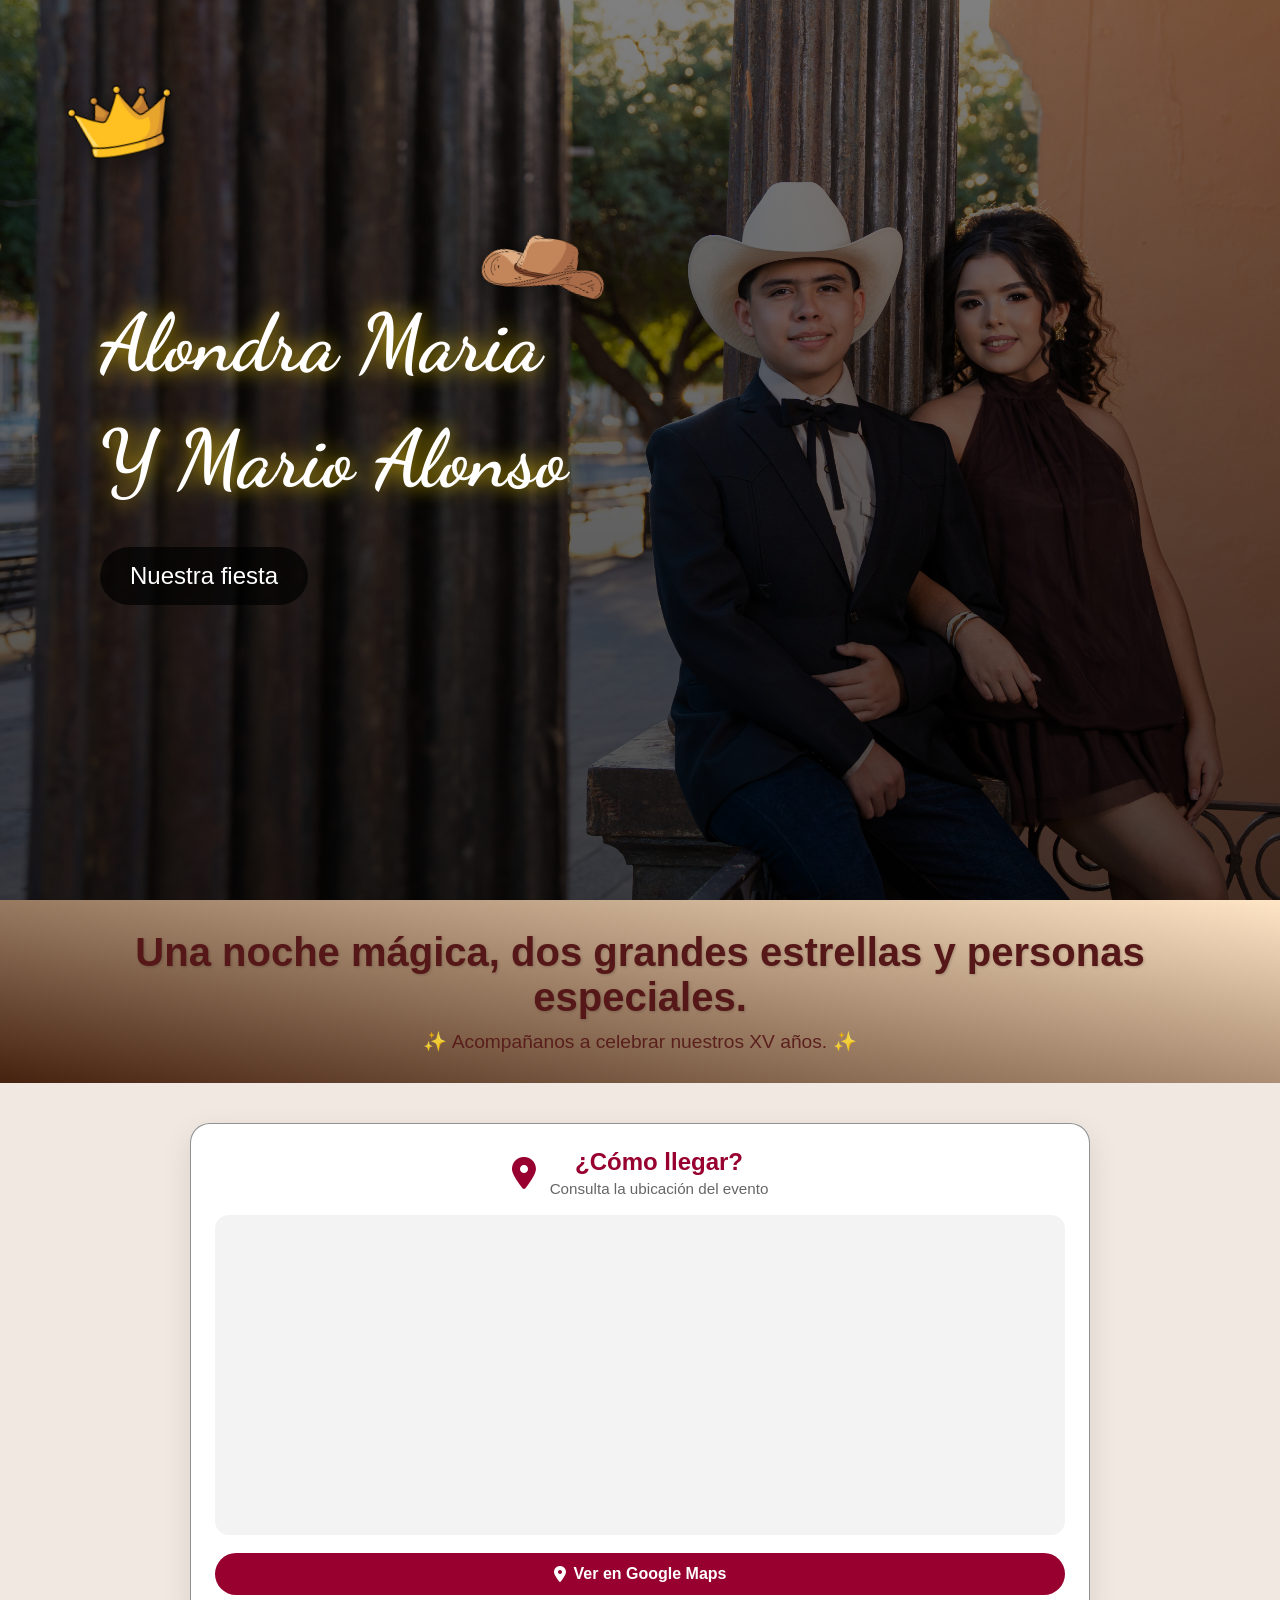
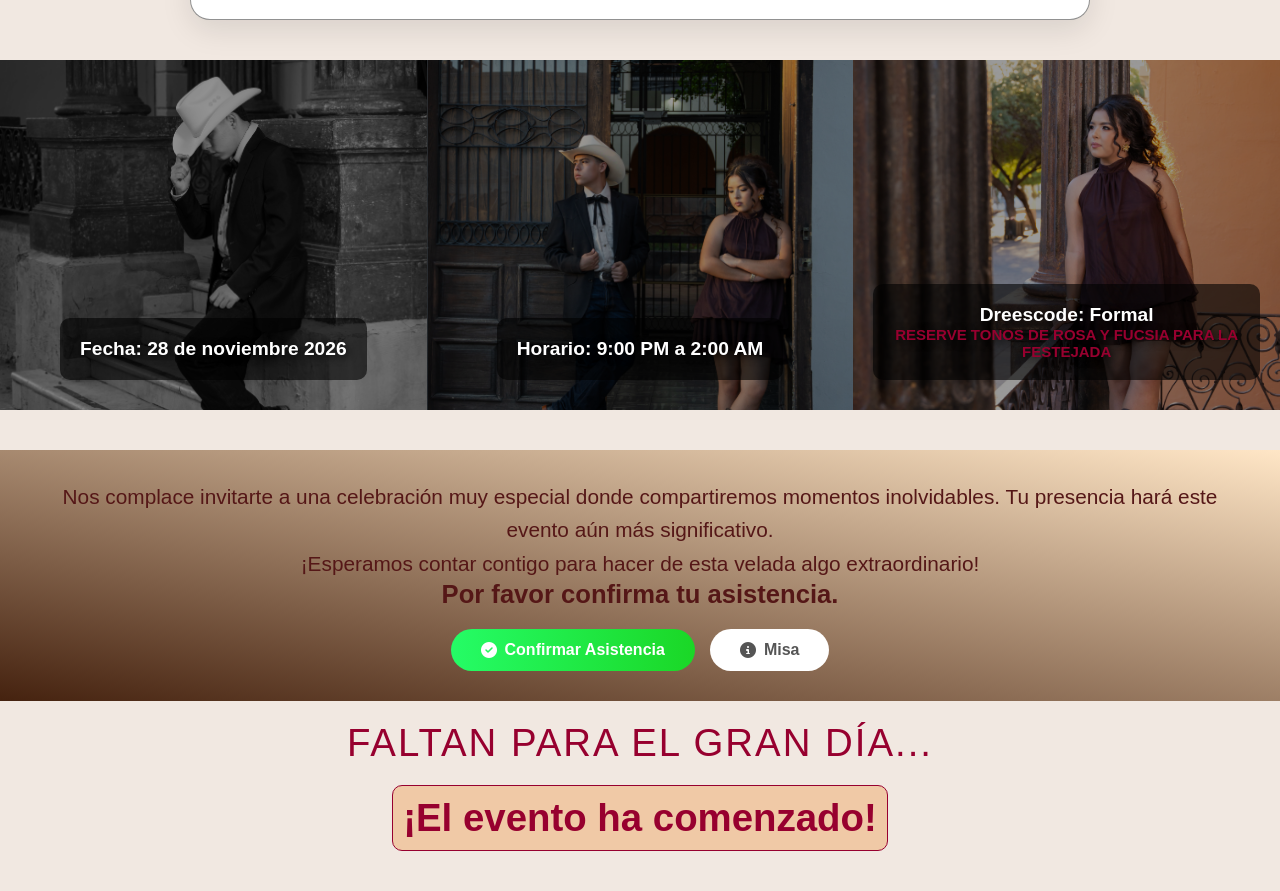
==== invitación.html @ 6d382163 "Add files via upload" ====
<!DOCTYPE html>
<html lang="es">
<head>
    <meta charset="UTF-8">
    <meta name="viewport" content="width=device-width, initial-scale=1.0">
    <title>Estás invitado :)</title>
    <link rel="stylesheet" href="invtStyle.css">
    <link href="https://fonts.googleapis.com/css2?family=Montserrat:wght@400;600;700&family=Dancing+Script:wght@700&display=swap" rel="stylesheet">
    <link rel="stylesheet" href="https://cdnjs.cloudflare.com/ajax/libs/font-awesome/6.4.0/css/all.min.css">
</head>
<body>
    <div class="invitation-card">
        <div class="hero">
            <img src="corona.png" alt="Corona" class="decoracion corona">
            <img src="sombrero_vaquero.png" alt="Sombrero vaquero" class="decoracion sombrero">
            <h1>Alondra Maria</h1>
            <h1>Y Mario Alonso</h1>
            <p class="subtitle">Nuestra fiesta</p>
        </div>

        <div class="intro">
            <h1>Una noche mágica, dos grandes estrellas y personas especiales.</h1>
            <p>✨ Acompañanos a celebrar nuestros XV años. ✨</p>
        </div>

        <div class="content">
            <div class="mapa">
                <div class="mapa-card">
                    <div class="mapa-header">
                        <i class="fas fa-map-marker-alt" aria-hidden="true"></i>
                        <div>
                            <h2>¿Cómo llegar?</h2>
                            <p>Consulta la ubicación del evento</p>
                        </div>
                    </div>
                    <div class="mapa-preview">
                        <iframe
                            id="mapaFrame"
                            title="Ubicación del evento en Google Maps"
                            loading="lazy"
                            referrerpolicy="no-referrer-when-downgrade"
                            allowfullscreen>
                        </iframe>
                    </div>
                    <a id="mapaLink" class="btn btn-maps" href="#" target="_blank" rel="noopener noreferrer">
                        <i class="fas fa-location-dot" aria-hidden="true"></i>
                        Ver en Google Maps
                    </a>
                </div>
            </div>

            <div class="info-row">
                <div class="info-box" style="background-image: url('Casual\ \(1\).jpg');">
                    <div>Fecha: 28 de noviembre 2026</div>
                </div>
                <div class="info-box" style="background-image: url('Casual\ \(2\).jpg');">
                    <div>Horario: 9:00 PM a 2:00 AM</div>
                </div>
                <div class="info-box" style="background-image: url('Casual\ \(3\).jpg');">
                    <div>Dreescode: Formal <p style="color: #97002f; font-size: 15px;">RESERVE TONOS DE ROSA Y FUCSIA PARA LA FESTEJADA</p></div>
                </div>
            </div>
        </div>

        <div class="extras">
            <div class="description">
                <p>Nos complace invitarte a una celebración muy especial donde compartiremos momentos inolvidables. Tu presencia hará este evento aún más significativo.</p>
                <p>¡Esperamos contar contigo para hacer de esta velada algo extraordinario!</p>
            </div>

            <div class="confirmation">
                <h2>Por favor confirma tu asistencia.</h2>
                <div class="btn-group">
                    <button class="btn btn-primary" id="confirmBtn">
                        <i class="fas fa-check-circle"></i> Confirmar Asistencia
                    </button>
                    <button class="btn btn-secondary" id="detailsBtn">
                        <i class="fas fa-info-circle"></i> Misa
                    </button>
                </div>
            </div>
        </div>
    </div>

    <div class="countdown">
        <p>Faltan para el gran día...</p>
        <div id="timer"></div>
    </div>

    <!--Modal de Confirmación-->
    <div class="modal" id="confirmationModal">
        <div class="modal-content">
            <h2>Confirmar Asistencia</h2>
            <p>Por favor, completa la siguiente información para confirmar tu participación:</p>

            <form id="confirmationForm">
                <div class="form-group">
                    <label for="name">Nombre completo:</label>
                    <input type="text" id="name" requied>
                </div>

                <div class="form-group">
                    <label for="guests">Número de asistentes:</label>
                    <input type="number" id="guests" min="1" max="10" value="1">
                </div>

                <button type="submit" class="btn btn-primary">
                    <i class="fas fa-paper-plane"></i> Enviar confirmación
                </button>
            </form>
        </div>
    </div>

    <div class="modal" id="misaModal">
        <div class="modal-content">
            <h2>Detalles de la Misa</h2>
            <ul style="text-align: left; margin-bottom: 20px">
                <li>Lugar: Santuario Nuestra Señora de la Candelaria</li>
                <li>Hora: 4:00</li>
            </ul>
            <p>Te recordamos evitar usar el color ROSA y FUCSIA, pero además confirmar a tiempo.</p>
        </div>
    </div>

    <script src="invtScript.js"></script>
</body>
</html>

<!--<a href="https://www.magnific.com/es/psd-gratis/ilustracion-sombrero-vaquero-dibujado-mano_229293450.htm">Imagen de magnific</a>-->
<!--<a href="https://www.magnific.com/es/vector-gratis/corona-estilo-linea-llena_418787618.htm">Imagen de juicy_fish en Magnific</a>-->
---- invtStyle.css ----
* {
    margin: 0;
    padding: 0;
    box-sizing: Border-box;
    font-family: 'Segoe UI', Tahoma, Geneva, Verdana, sans-serif;
}

.invitation-card {
    background: rgb(241 232 225);
    overflow: hidden;
    position: relative;
}

.hero {
    background: linear-gradient(rgba(0, 0, 0, 0.5), rgba(0, 0, 0, 0.7)), url('Top image.jpg') left 30%/120% no-repeat;
    height: 100vh;
    display: flex;
    flex-direction: column;
    align-items: flex-start;
    justify-content: center;
    padding: 100px;
    text-align: center;
    position: relative;
}

.hero > div {
    padding-top: 150px;
}

.hero h1 {
    font-family: 'Dancing Script', cursive;
    font-size: 5em;
    color: #fff;
    text-shadow: 0 0 20px rgba(255, 215, 0, 0.8);
    margin-bottom: 20px;
    animation: fadeIn 2s ease-in-out;
}

.hero p.subtitle {
    font-size: 1.5em;
    color: #fff;
    font-weight: 300;
    background-color: rgba(0, 0, 0, 0.7);
    padding: 15px 30px;
    border-radius: 50px;
    display: inline-block;
    margin-top: 20px;
}

/* ===== Decoraciones (corona y sombrero) ===== */
.decoracion {
    position: absolute;
    z-index: 2;
    pointer-events: none; /* evita que bloqueen clics */
    transition: transform 0.3s ease, filter 0.3s ease;
    filter: drop-shadow(0 6px 12px rgba(0, 0, 0, 0.45));
    /* Estos son los parámetros que puedes ajustar por imagen: */
    width: 120px;          /* tamaño base */
    height: auto;
    transform: rotate(0deg); /* rotación base */
    animation: fadeIn 2s ease-in-out;
}

/* Corona: arriba a la izquierda */
.corona {
    top: 65px;
    left: 60px;
    width: 130px;
    transform: rotate(-12deg);
}

/* Sombrero: arriba a la derecha */
.sombrero {
    top: 200px;
    left: 480px;
    width: 130px;
    transform: rotate(10deg);
}

.intro {
    background: linear-gradient(10deg, #45220f, #ffe6c6);
    padding: 30px;
    text-align: center;
    color: rgb(85 23 23);
    position: relative;
}

.intro h1 {
    font-size: 2.5rem;
    margin-bottom: 10px;
    text-shadow: 1px 1px 3px rgba(0, 0, 0, 0.2);
}

.intro p {
    font-size: 1.2rem;
    opacity: 0.9;
}

.content {
    padding-top: 40px;
    padding-bottom: 40px;
}

/* Tarjeta de ubicación */
.mapa {
    display: flex;
    justify-content: center;
    padding: 0 20px 40px;
}

.mapa-card {
    width: min(100%, 900px);
    padding: 24px;
    background: #fff;
    border: 1px solid rgba(7, 7, 7, 0.445);
    border-radius: 20px;
    box-shadow: 0 10px 30px rgba(0, 0, 0, 0.10);
    text-align: center;
}

.mapa-header {
    display: flex;
    align-items: center;
    justify-content: center;
    gap: 14px;
    margin-bottom: 18px;
    color: #97002f;
}

.mapa-header > i {
    font-size: 2rem;
}

.mapa-header h2 {
    margin-bottom: 4px;
    font-size: 1.5rem;
}

.mapa-header p {
    color: #666;
    font-size: 0.95rem;
}

.mapa-preview {
    width: 100%;
    height: 320px;
    overflow: hidden;
    border-radius: 14px;
    background: #f3f3f3;
}

.mapa-preview iframe {
    display: block;
    width: 100%;
    height: 100%;
    border: 0;
}

.btn-maps {
    display: inline-flex;
    justify-content: center;
    margin-top: 18px;
    background: #97002f;
    color: #fff;
    text-decoration: none;
}

.btn-maps:hover {
    background: #b91d3e;
}

.info-row {
    display: flex;
    flex-direction: row;
    flex-wrap: wrap;
}

.info-box {
    flex: 1;
    min-width: 300px;
    height: 350px;
    display: flex;
    align-items: flex-end;
    justify-content: center;
    background-size: cover;
    background-position: center;
    text-align: center;
    font-size: 1.2em;
    font-weight: bold;
    color: white;
    text-shadow: 2px 2px 8px rgba(0,0,0,0.8);
    padding: 20px;
    position: relative;
    overflow: hidden;
    transition: all 0.3s ease;
}

.info-box::before {
    content: '';
    position: absolute;
    top: 0;
    left: 0;
    width: 100%;
    height: 100%;
    background: rgba(0, 0, 0, 0.4);
    transition: all 0.3s ease;
}

.info-box:hover::before {
    background: rgba(0, 0, 0, 0.2);
}

.info-box div {
    position: relative;
    z-index: 1;
    padding: 20px;
    background: rgba(0, 0, 0, 0.6);
    border-radius: 10px;
    transition: all 0.3s ease;
    margin-bottom: 10px;
}

.info-box:hover div {
    transform: scale(1.05);
    background: rgba(0, 0, 0, 0.8);
}

.extras {
    background: linear-gradient(10deg, #45220f, #ffe6c6);
    padding: 30px;
    text-align: center;
    position: relative;
}

.description {
    text-align: center;
    margin: 0;
    line-height: 1.6;
    font-size: 1.3rem;
    color: rgb(85 23 23);
}

.confirmation {
    text-align: center;
    margin: 0;
}

.confirmation h2 {
    margin-bottom: 20px;
    font-size: 1.6rem;
    color: rgb(85 23 23);
}

.countdown {
    text-align: center;
    padding: 40px 20px;
    padding-top: 20px;
    font-size: 2em;
    background-color: rgb(241 232 225);
}

.countdown p {
    font-size: 1.2em;
    margin-bottom: 20px;
    color: #97002f;
    text-transform: uppercase;
    letter-spacing: 2px;
}

#timer {
    font-family: 'Monserrat', sans-serif;
    font-weight: 700;
    font-size: 1.2em;
    color: #97002f;
    display: flex;
    flex-wrap: wrap;
    justify-content: space-around;
    gap: 15px;
}

#timer span {
    display: inline-block;
    min-width: 300px;
    padding: 10px;
    background: #f0b0798f;
    border-radius: 10px;
    border: 1px solid #97002f;
}

.btn-group {
    display: flex;
    justify-content: center;
    gap: 15px;
    flex-wrap: wrap;
}

.btn {
    padding: 12px 30px;
    border: none;
    border-radius: 50px;
    font-size: 1rem;
    font-weight: 600;
    cursor: pointer;
    transition: all 0.3s ease;
    display: flex;
    align-items: center;
    gap: 8px;
}

.btn-primary {
    background: linear-gradient(270deg, #bcda16f3, #8ee61ce1, #17cb11, #25fc66);
    background-size: 400% 400%;
    animation: gradientMove 5s ease-in-out infinite;
    color: white;
}

@keyframes gradientMove {
    0% {
        background-position: 0% 50%;
    }
    50% {
        background-position: 100% 50%;
    }
    100% {
        background-position: 0% 50%;
    }
}

.btn-secondary {
    background: #ffffff;
    color: #555;
}

.btn:hover {
    transform: translateY(-3px);
    box-shadow: 0 5px 15px rgba(0, 0, 0, 0.1);
}

.btn:active {
    transform: translateY(0);
}

.confetti {
    position: absolute;
    width: 10px;
    height: 10px;
    background-color: #f00;
    opacity: 0;
}

.modal {
    display: none;
    position: fixed;
    top: 0;
    left: 0;
    width: 100%;
    height: 100%;
    background: rgba(0, 0, 0, 0.7);
    z-index: 1000;
    justify-content: center;
    align-items: center;
}

.modal-content {
    background: white;
    padding: 30px;
    border-radius: 15px;
    max-width: 500px;
    width: 90%;
    text-align: center;
    box-shadow: 0 10px 30px rgba(0, 0, 0, 0.3);
    animation: modalAppear 0.5s ease;
}

@keyframes modalAppear {
    from {
        opacity: 0;
        transform: translateY(-50px);
    }
    to {
        opacity: 1;
        transform: translateY(0);
    }
}

.modal h2 {
    margin-bottom: 20px;
    color: #97002f;
}

.modal p {
    margin-bottom: 20px;
    line-height: 1.6;
}

.form-group {
    margin-bottom: 20px;
    text-align: left;
}

.form-group label {
    display: block;
    margin-bottom: 8px;
    font-weight: 600;
    color: #555;
}

.form-group input, .form-group textarea {
    width: 100%;
    padding: 12px;
    border: 1px solid #ddd;
    border-radius: 8px;
    font-size: 1rem;
}

.form-group textarea {
    height: 100px;
    resize: vertical;
}

.close-modal {
    background: #f0f0f0;
    color: #555;
    border: none;
    padding: 10px 20px;
    border-radius: 50px;
    cursor: pointer;
    font-weight: 600;
    transition: all 0.3s ease;
    }

.close-modal:hover {
    background: #e0e0e0;
}

@media (max-width: 600px) {
    .mapa {
        padding: 0 10px 25px;
    }

    .mapa-card {
        padding: 18px 14px;
    }

    .mapa-preview {
        height: 260px;
    }

    .corona {
        width: 80px;
        top: 180px;
        left: 40px;
        transform: rotate(-10deg);
    }
    .sombrero {
        width: 90px;
        top: 280px;
        left: 370px;
        transform: rotate(8deg);
    }

    .hero {
        padding: 50px 20px;
        height: 100vh;
        align-items: center;
        background: url(Top\ image.jpg) center/cover no-repeat;
    }

    .hero h1 {
        font-size: 4em;
        padding-top: 100px;
        margin-bottom: -80px;
    }

    .hero p.subtitle {
        font-size: 1.5em;
        padding: 10px 20px;
        margin-top: 100px;
    }

    .intro h1 {
        font-size: 2rem;
    }

    .content {
        padding: 25px;
    }

    .event-details {
        grid-template-columns: 1fr; /* 1 columna en pantallas pequeñas */
    }

    .btn-group {
        flex-direction: column;
    }
}

@keyframes fadeIn {
    from { opacity: 0; transform: translateY(20px); }
    to { opacity: 1; transform: translateY(0); }
}
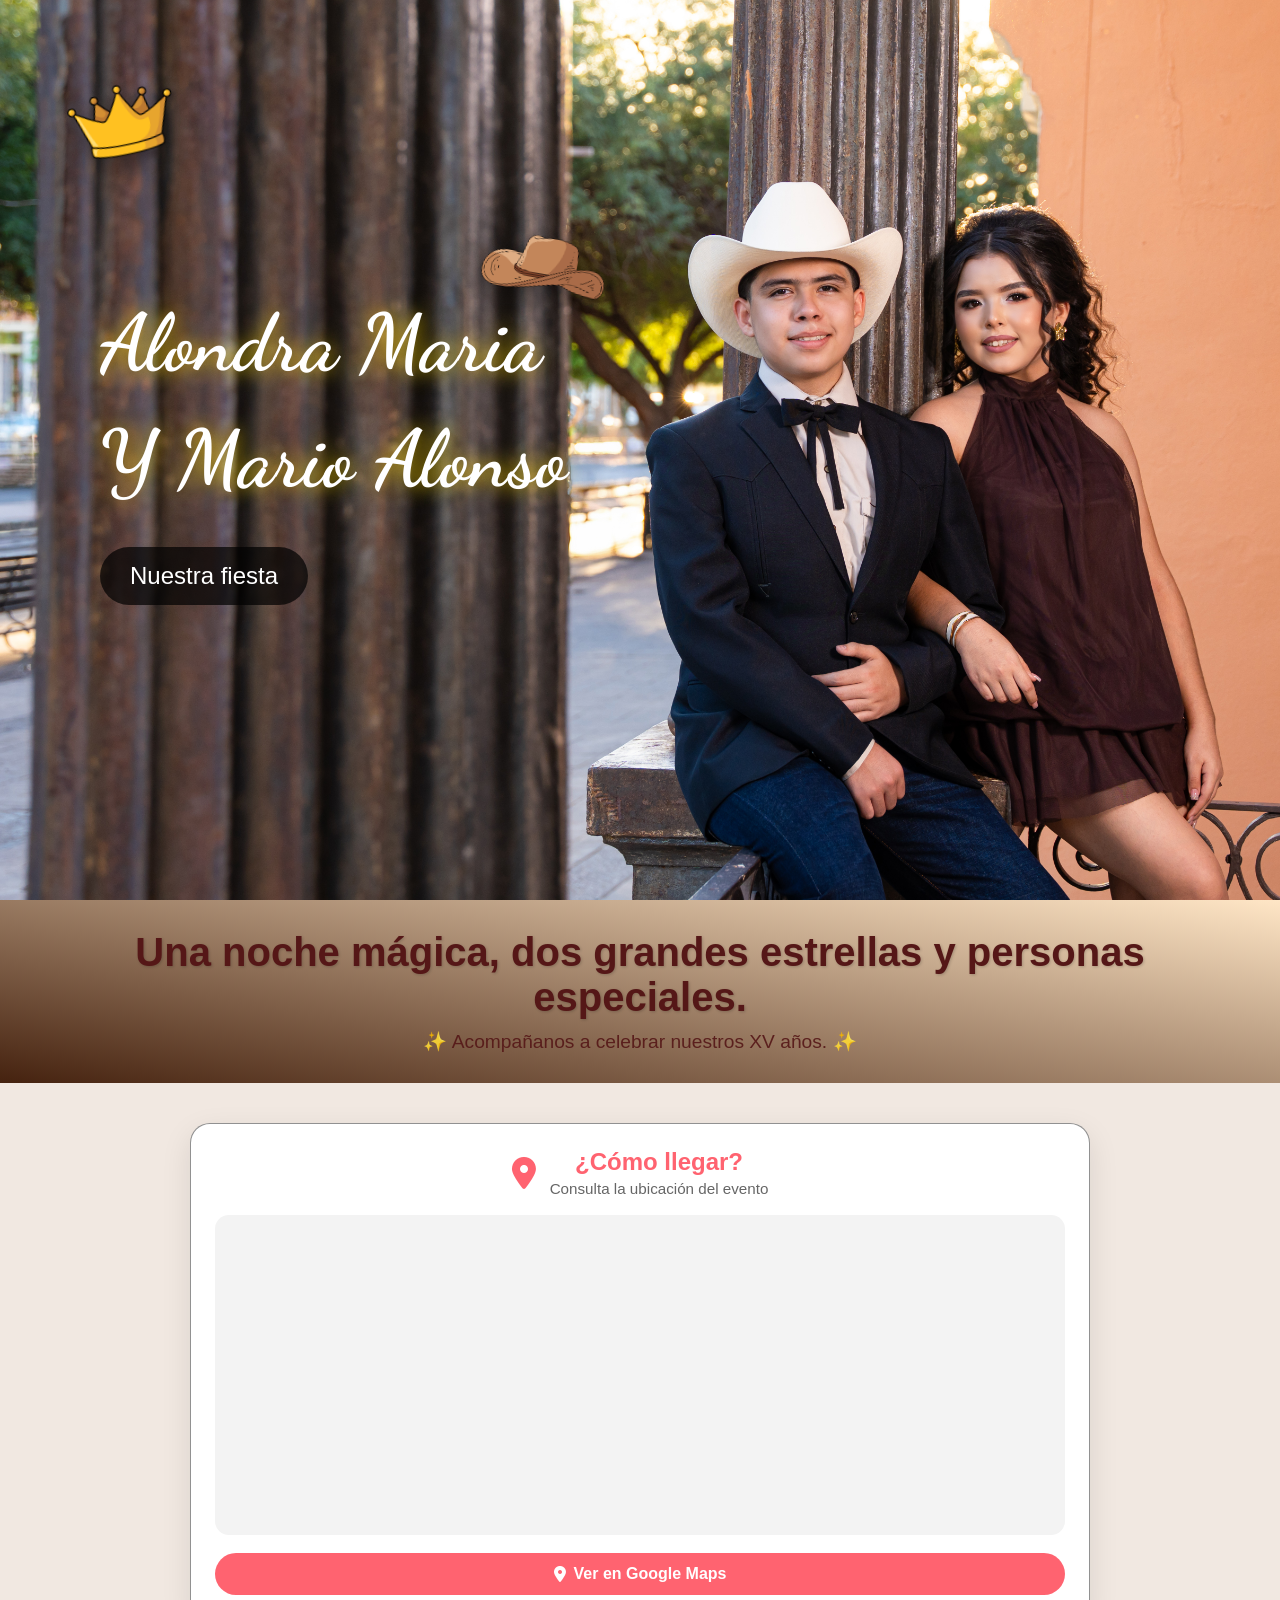
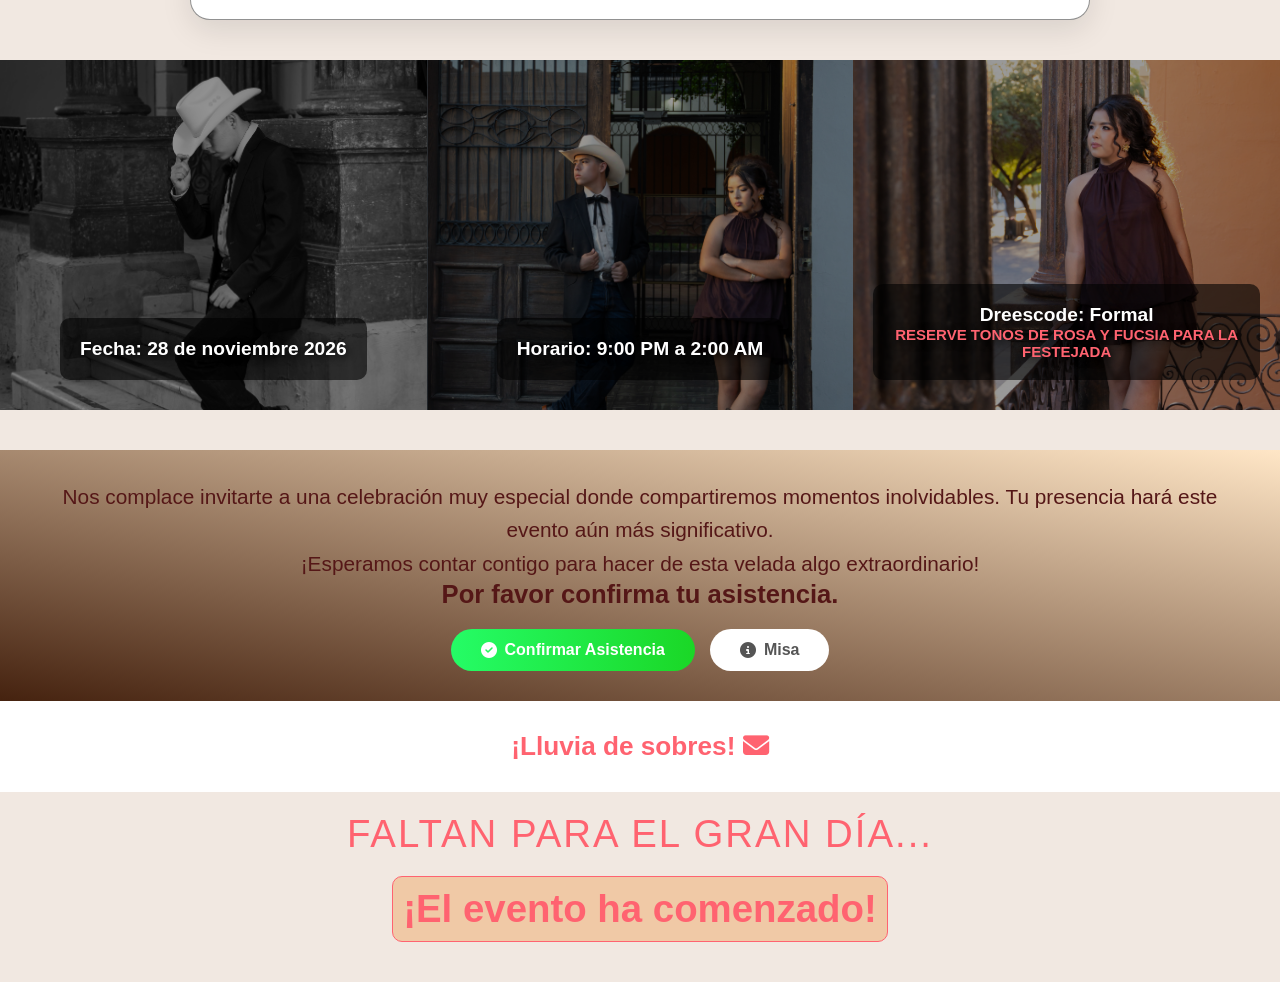
==== commit cf9d84ad: "Add files via upload" ====
--- a/invitación.html
+++ b/invitación.html
@@ -57,7 +57,7 @@
                     <div>Horario: 9:00 PM a 2:00 AM</div>
                 </div>
                 <div class="info-box" style="background-image: url('Casual\ \(3\).jpg');">
-                    <div>Dreescode: Formal <p style="color: #97002f; font-size: 15px;">RESERVE TONOS DE ROSA Y FUCSIA PARA LA FESTEJADA</p></div>
+                    <div>Dreescode: Formal <p style="color: #ff6370; font-size: 15px;">RESERVE TONOS DE ROSA Y FUCSIA PARA LA FESTEJADA</p></div>
                 </div>
             </div>
         </div>
@@ -80,6 +80,10 @@
                 </div>
             </div>
         </div>
+    </div>
+
+    <div class="sobre">
+        <h3>¡Lluvia de sobres! <i class="fa-solid fa-envelope"></i></h3>
     </div>
 
     <div class="countdown">
@@ -118,6 +122,7 @@
                 <li>Lugar: Santuario Nuestra Señora de la Candelaria</li>
                 <li>Hora: 4:00</li>
             </ul>
+            <img src="misa.png" alt="Imagen no disponible" />
             <p>Te recordamos evitar usar el color ROSA y FUCSIA, pero además confirmar a tiempo.</p>
         </div>
     </div>
--- a/invtStyle.css
+++ b/invtStyle.css
@@ -12,7 +12,7 @@
 }
 
 .hero {
-    background: linear-gradient(rgba(0, 0, 0, 0.5), rgba(0, 0, 0, 0.7)), url('Top image.jpg') left 30%/120% no-repeat;
+    background: url('Top image.jpg') left 30%/120% no-repeat;
     height: 100vh;
     display: flex;
     flex-direction: column;
@@ -124,7 +124,7 @@
     justify-content: center;
     gap: 14px;
     margin-bottom: 18px;
-    color: #97002f;
+    color: #ff6370;
 }
 
 .mapa-header > i {
@@ -160,7 +160,7 @@
     display: inline-flex;
     justify-content: center;
     margin-top: 18px;
-    background: #97002f;
+    background: #ff6370;
     color: #fff;
     text-decoration: none;
 }
@@ -251,6 +251,16 @@
     color: rgb(85 23 23);
 }
 
+.sobre {
+    display: flex;
+    padding: 30px;
+    flex-direction: column;
+    justify-content: center;
+    align-items: center;
+    font-size: 1.4em;
+    color: #ff6370;
+}
+
 .countdown {
     text-align: center;
     padding: 40px 20px;
@@ -262,7 +272,7 @@
 .countdown p {
     font-size: 1.2em;
     margin-bottom: 20px;
-    color: #97002f;
+    color: #ff6370;
     text-transform: uppercase;
     letter-spacing: 2px;
 }
@@ -271,7 +281,7 @@
     font-family: 'Monserrat', sans-serif;
     font-weight: 700;
     font-size: 1.2em;
-    color: #97002f;
+    color: #ff6370;
     display: flex;
     flex-wrap: wrap;
     justify-content: space-around;
@@ -284,7 +294,7 @@
     padding: 10px;
     background: #f0b0798f;
     border-radius: 10px;
-    border: 1px solid #97002f;
+    border: 1px solid #ff6370;
 }
 
 .btn-group {
@@ -385,7 +395,7 @@
 
 .modal h2 {
     margin-bottom: 20px;
-    color: #97002f;
+    color: #ff6370;
 }
 
 .modal p {
@@ -447,15 +457,15 @@
     }
 
     .corona {
-        width: 80px;
-        top: 180px;
-        left: 40px;
+        width: 65px;
+        top: 320px;
+        left: 25px;
         transform: rotate(-10deg);
     }
     .sombrero {
-        width: 90px;
-        top: 280px;
-        left: 370px;
+        width: 75px;
+        top: 405px;
+        left: 280px;
         transform: rotate(8deg);
     }
 
@@ -463,13 +473,13 @@
         padding: 50px 20px;
         height: 100vh;
         align-items: center;
-        background: url(Top\ image.jpg) center/cover no-repeat;
+        background: url(Top\ image.jpg) 65% center/cover no-repeat;
     }
 
     .hero h1 {
-        font-size: 4em;
-        padding-top: 100px;
-        margin-bottom: -80px;
+        font-size: 3em;
+        padding-top: 120px;
+        margin-bottom: -100px;
     }
 
     .hero p.subtitle {
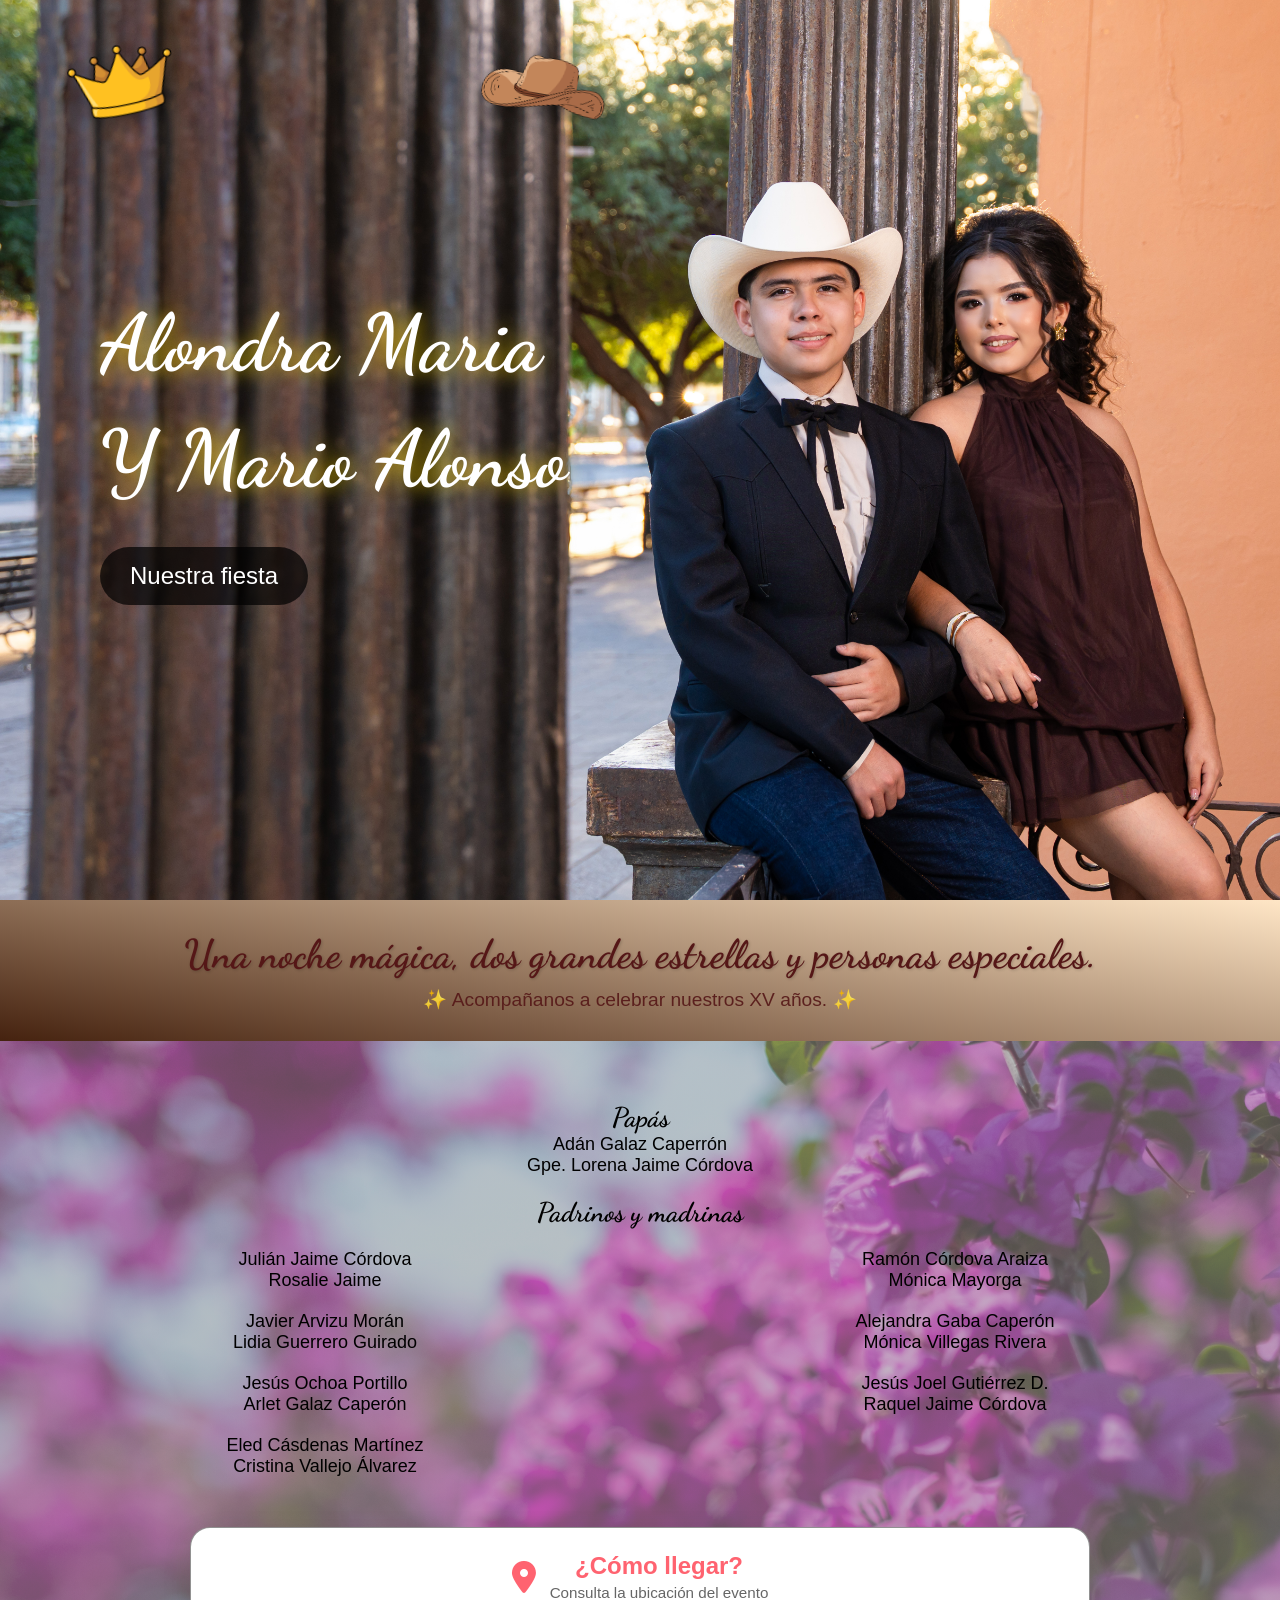
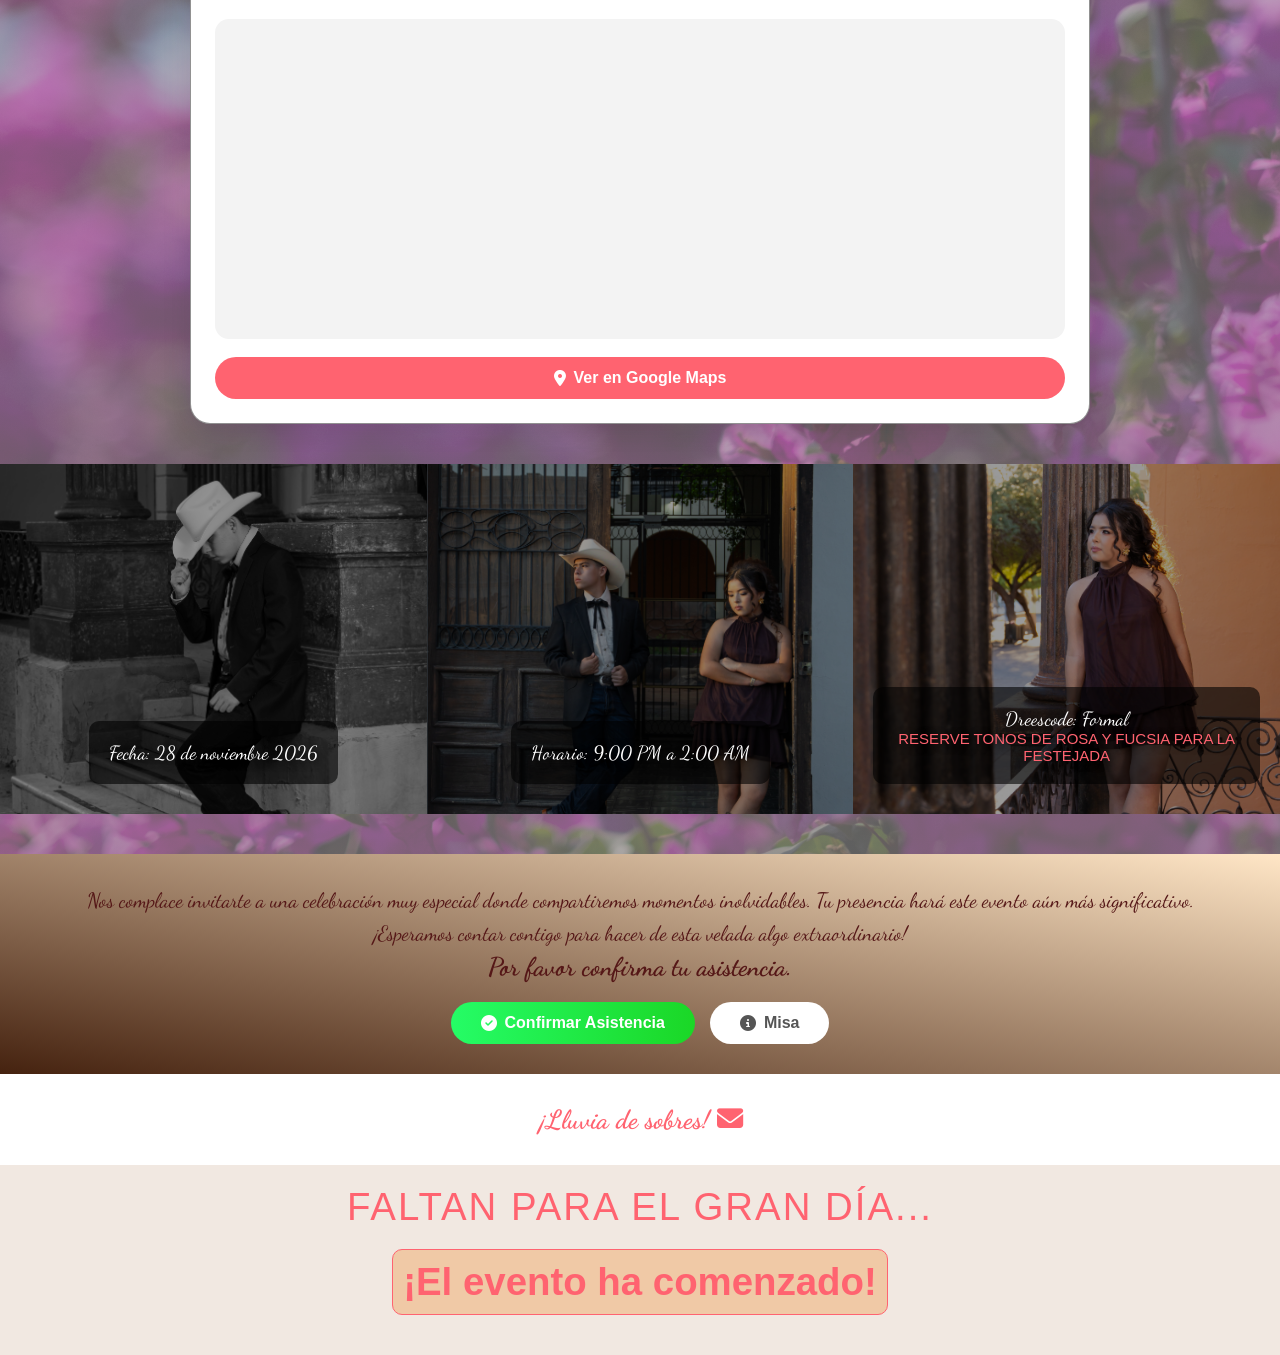
==== commit 136e3cb5: "Add files via upload" ====
--- a/invitación.html
+++ b/invitación.html
@@ -24,6 +24,47 @@
         </div>
 
         <div class="content">
+            <div class="family">
+                <div class="papás">
+                    <h2>Papás</h2>
+                    <p>Adán Galaz Caperrón</p>
+                    <p>Gpe. Lorena Jaime Córdova</p>
+
+                    <h2>Padrinos y madrinas</h2>
+                </div>
+
+                <div class="padrinos">
+                    <div>
+                        <p>Julián Jaime Córdova</p>
+                        <p>Rosalie Jaime</p>
+                    </div>
+                    <div>
+                        <p>Ramón Córdova Araiza</p>
+                        <p>Mónica Mayorga</p>
+                    </div>
+                    <div>
+                        <p>Javier Arvizu Morán</p>
+                        <p>Lidia Guerrero Guirado</p>
+                    </div>
+                    <div>
+                        <p>Alejandra Gaba Caperón</p>
+                        <p>Mónica Villegas Rivera</p>
+                    </div>
+                    <div>
+                        <p>Jesús Ochoa Portillo</p>
+                        <p>Arlet Galaz Caperón</p>
+                    </div>
+                    <div>
+                        <p>Jesús Joel Gutiérrez D.</p>
+                        <p>Raquel Jaime Córdova</p>
+                    </div>
+                    <div>
+                        <p>Eled Cásdenas Martínez</p>
+                        <p>Cristina Vallejo Álvarez</p>
+                    </div>
+                </div>
+            </div>
+
             <div class="mapa">
                 <div class="mapa-card">
                     <div class="mapa-header">
@@ -64,8 +105,8 @@
 
         <div class="extras">
             <div class="description">
-                <p>Nos complace invitarte a una celebración muy especial donde compartiremos momentos inolvidables. Tu presencia hará este evento aún más significativo.</p>
-                <p>¡Esperamos contar contigo para hacer de esta velada algo extraordinario!</p>
+                <p style="font-family: 'Dancing Script';">Nos complace invitarte a una celebración muy especial donde compartiremos momentos inolvidables. Tu presencia hará este evento aún más significativo.</p>
+                <p style="font-family: 'Dancing Script';">¡Esperamos contar contigo para hacer de esta velada algo extraordinario!</p>
             </div>
 
             <div class="confirmation">
--- a/invtStyle.css
+++ b/invtStyle.css
@@ -63,7 +63,7 @@
 
 /* Corona: arriba a la izquierda */
 .corona {
-    top: 65px;
+    top: 25px;
     left: 60px;
     width: 130px;
     transform: rotate(-12deg);
@@ -71,7 +71,7 @@
 
 /* Sombrero: arriba a la derecha */
 .sombrero {
-    top: 200px;
+    top: 20px;
     left: 480px;
     width: 130px;
     transform: rotate(10deg);
@@ -87,6 +87,7 @@
 
 .intro h1 {
     font-size: 2.5rem;
+    font-family: 'Dancing Script';
     margin-bottom: 10px;
     text-shadow: 1px 1px 3px rgba(0, 0, 0, 0.2);
 }
@@ -99,6 +100,30 @@
 .content {
     padding-top: 40px;
     padding-bottom: 40px;
+    background: linear-gradient(rgba(146, 146, 146, 0.5), rgba(136, 136, 136, 0.7)), url('bugambilia.jpg') center/cover no-repeat;
+}
+
+.family {
+    text-align: center;
+    font-size: 18px;
+}
+
+.papás h2 {
+    padding-top: 20px;
+    font-family: 'Dancing Script';
+}
+
+.padrinos div {
+    text-align: center;
+}
+
+.padrinos {
+    padding: 20px;
+    display: grid;
+    grid-template-columns: repeat(2, 1fr);
+    grid-auto-rows: auto;
+    gap: 20px;
+    margin: 0 0 30px 0;
 }
 
 /* Tarjeta de ubicación */
@@ -186,7 +211,6 @@
     background-position: center;
     text-align: center;
     font-size: 1.2em;
-    font-weight: bold;
     color: white;
     text-shadow: 2px 2px 8px rgba(0,0,0,0.8);
     padding: 20px;
@@ -216,6 +240,7 @@
     padding: 20px;
     background: rgba(0, 0, 0, 0.6);
     border-radius: 10px;
+    font-family: 'Dancing Script';
     transition: all 0.3s ease;
     margin-bottom: 10px;
 }
@@ -248,6 +273,7 @@
 .confirmation h2 {
     margin-bottom: 20px;
     font-size: 1.6rem;
+    font-family: 'Dancing Script';
     color: rgb(85 23 23);
 }
 
@@ -259,6 +285,10 @@
     align-items: center;
     font-size: 1.4em;
     color: #ff6370;
+}
+
+.sobre h3{
+    font-family: 'Dancing Script';
 }
 
 .countdown {
@@ -444,6 +474,10 @@
 }
 
 @media (max-width: 600px) {
+    .padrinos p{
+        font-size: 15px;
+    }
+
     .mapa {
         padding: 0 10px 25px;
     }
@@ -458,14 +492,12 @@
 
     .corona {
         width: 65px;
-        top: 320px;
-        left: 25px;
+        left: 20px;
         transform: rotate(-10deg);
     }
     .sombrero {
         width: 75px;
-        top: 405px;
-        left: 280px;
+        left: 220px;
         transform: rotate(8deg);
     }
 
@@ -493,7 +525,7 @@
     }
 
     .content {
-        padding: 25px;
+        padding-top: 25px;
     }
 
     .event-details {
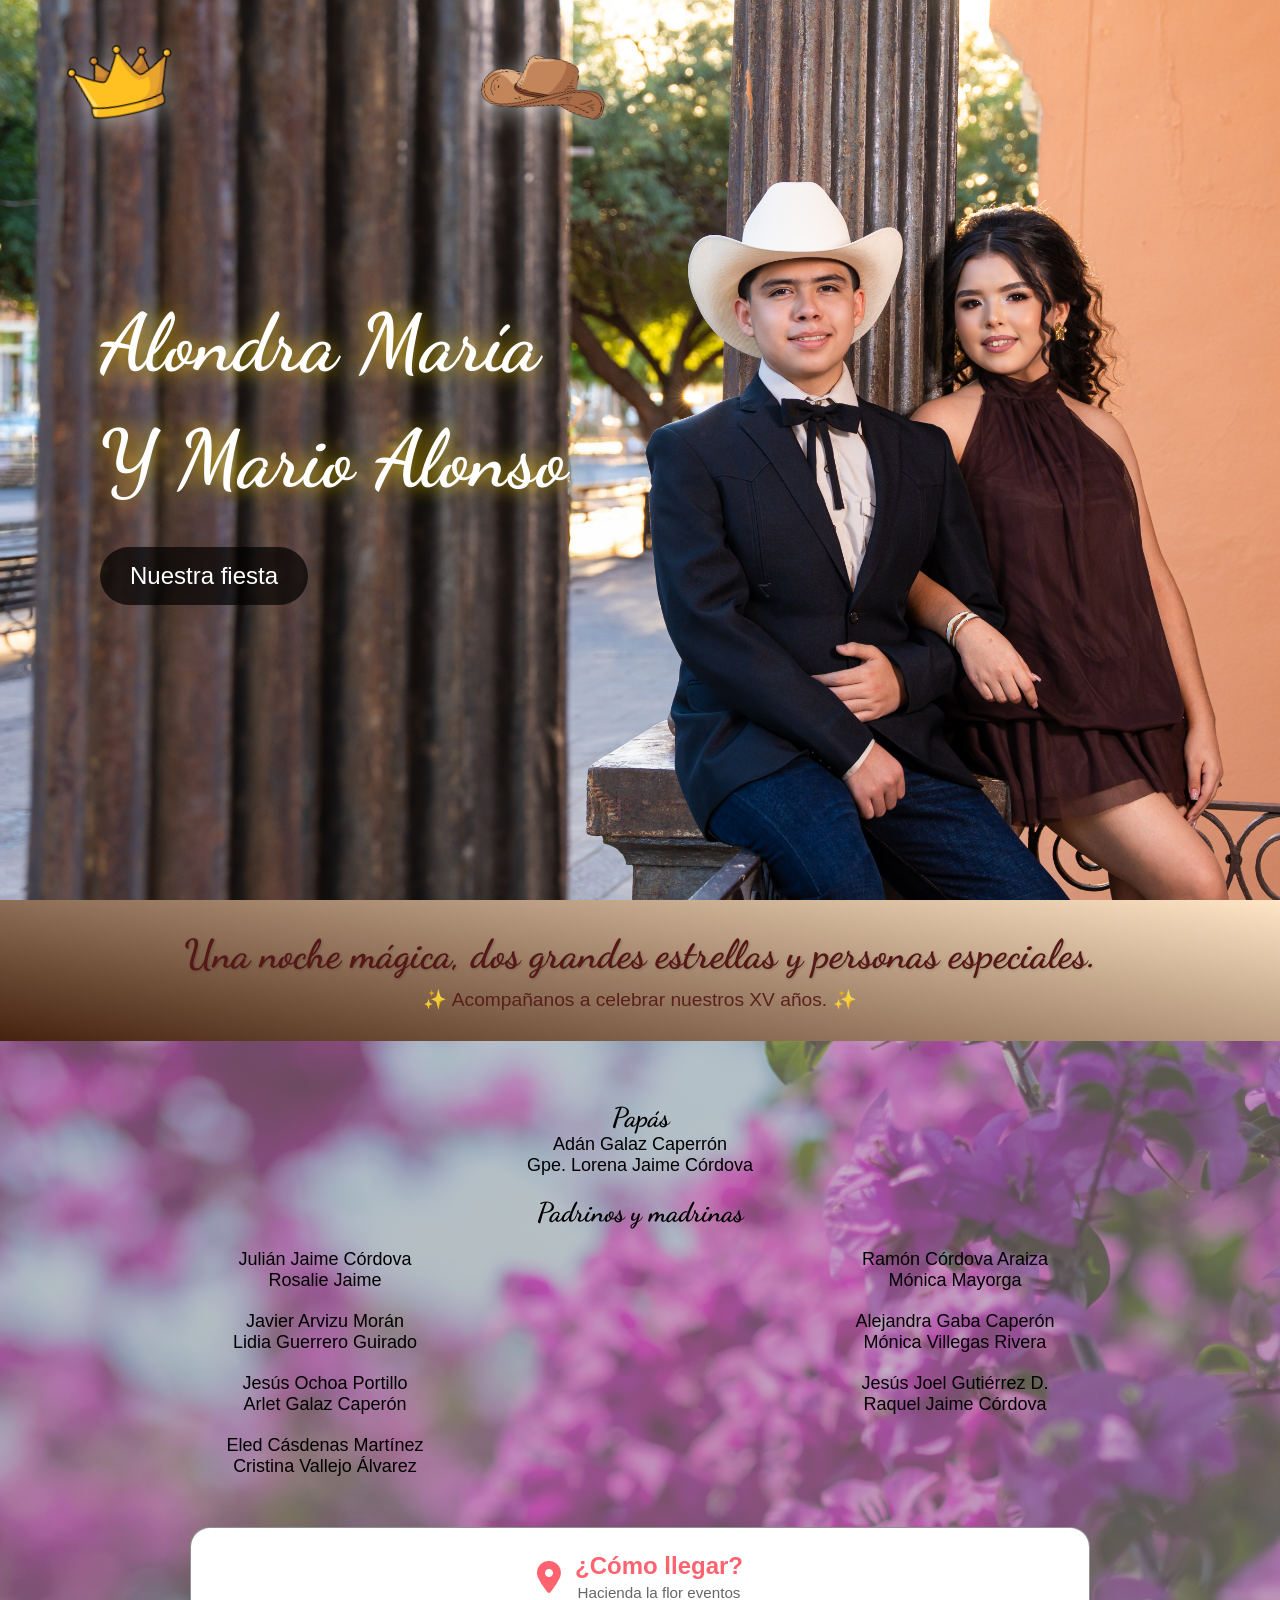
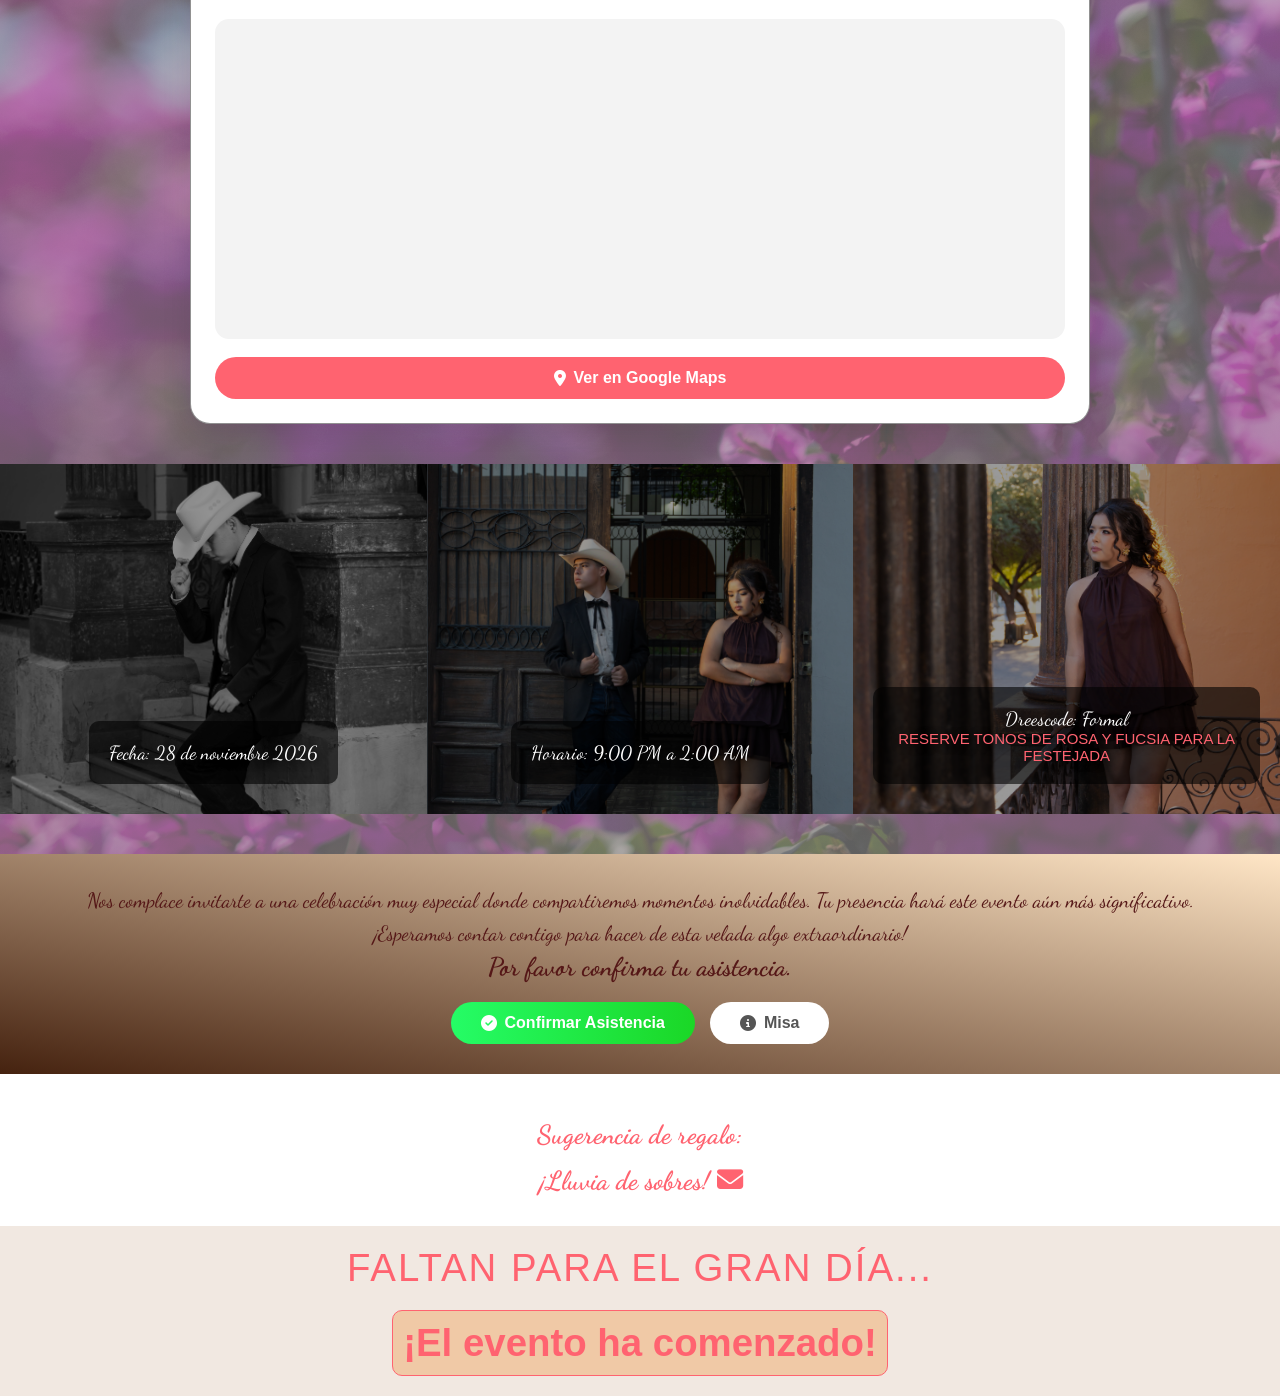
==== commit 6f320282: "Add files via upload" ====
--- a/invitación.html
+++ b/invitación.html
@@ -13,7 +13,7 @@
         <div class="hero">
             <img src="corona.png" alt="Corona" class="decoracion corona">
             <img src="sombrero_vaquero.png" alt="Sombrero vaquero" class="decoracion sombrero">
-            <h1>Alondra Maria</h1>
+            <h1>Alondra María</h1>
             <h1>Y Mario Alonso</h1>
             <p class="subtitle">Nuestra fiesta</p>
         </div>
@@ -71,7 +71,7 @@
                         <i class="fas fa-map-marker-alt" aria-hidden="true"></i>
                         <div>
                             <h2>¿Cómo llegar?</h2>
-                            <p>Consulta la ubicación del evento</p>
+                            <p>Hacienda la flor eventos</p>
                         </div>
                     </div>
                     <div class="mapa-preview">
@@ -124,6 +124,7 @@
     </div>
 
     <div class="sobre">
+        <h3>Sugerencia de regalo:</h3>
         <h3>¡Lluvia de sobres! <i class="fa-solid fa-envelope"></i></h3>
     </div>
 
--- a/invtStyle.css
+++ b/invtStyle.css
@@ -53,7 +53,7 @@
     z-index: 2;
     pointer-events: none; /* evita que bloqueen clics */
     transition: transform 0.3s ease, filter 0.3s ease;
-    filter: drop-shadow(0 6px 12px rgba(0, 0, 0, 0.45));
+    filter: drop-shadow(0 6px 12px rgba(250, 250, 250, 0.45));
     /* Estos son los parámetros que puedes ajustar por imagen: */
     width: 120px;          /* tamaño base */
     height: auto;
@@ -289,12 +289,13 @@
 
 .sobre h3{
     font-family: 'Dancing Script';
+    padding-top: 15px;
 }
 
 .countdown {
     text-align: center;
-    padding: 40px 20px;
     padding-top: 20px;
+    padding-bottom: 20px;
     font-size: 2em;
     background-color: rgb(241 232 225);
 }
@@ -491,13 +492,13 @@
     }
 
     .corona {
+        width: 75px;
+        left: 220px;
+        transform: rotate(-10deg);
+    }
+    .sombrero {
         width: 65px;
         left: 20px;
-        transform: rotate(-10deg);
-    }
-    .sombrero {
-        width: 75px;
-        left: 220px;
         transform: rotate(8deg);
     }
 
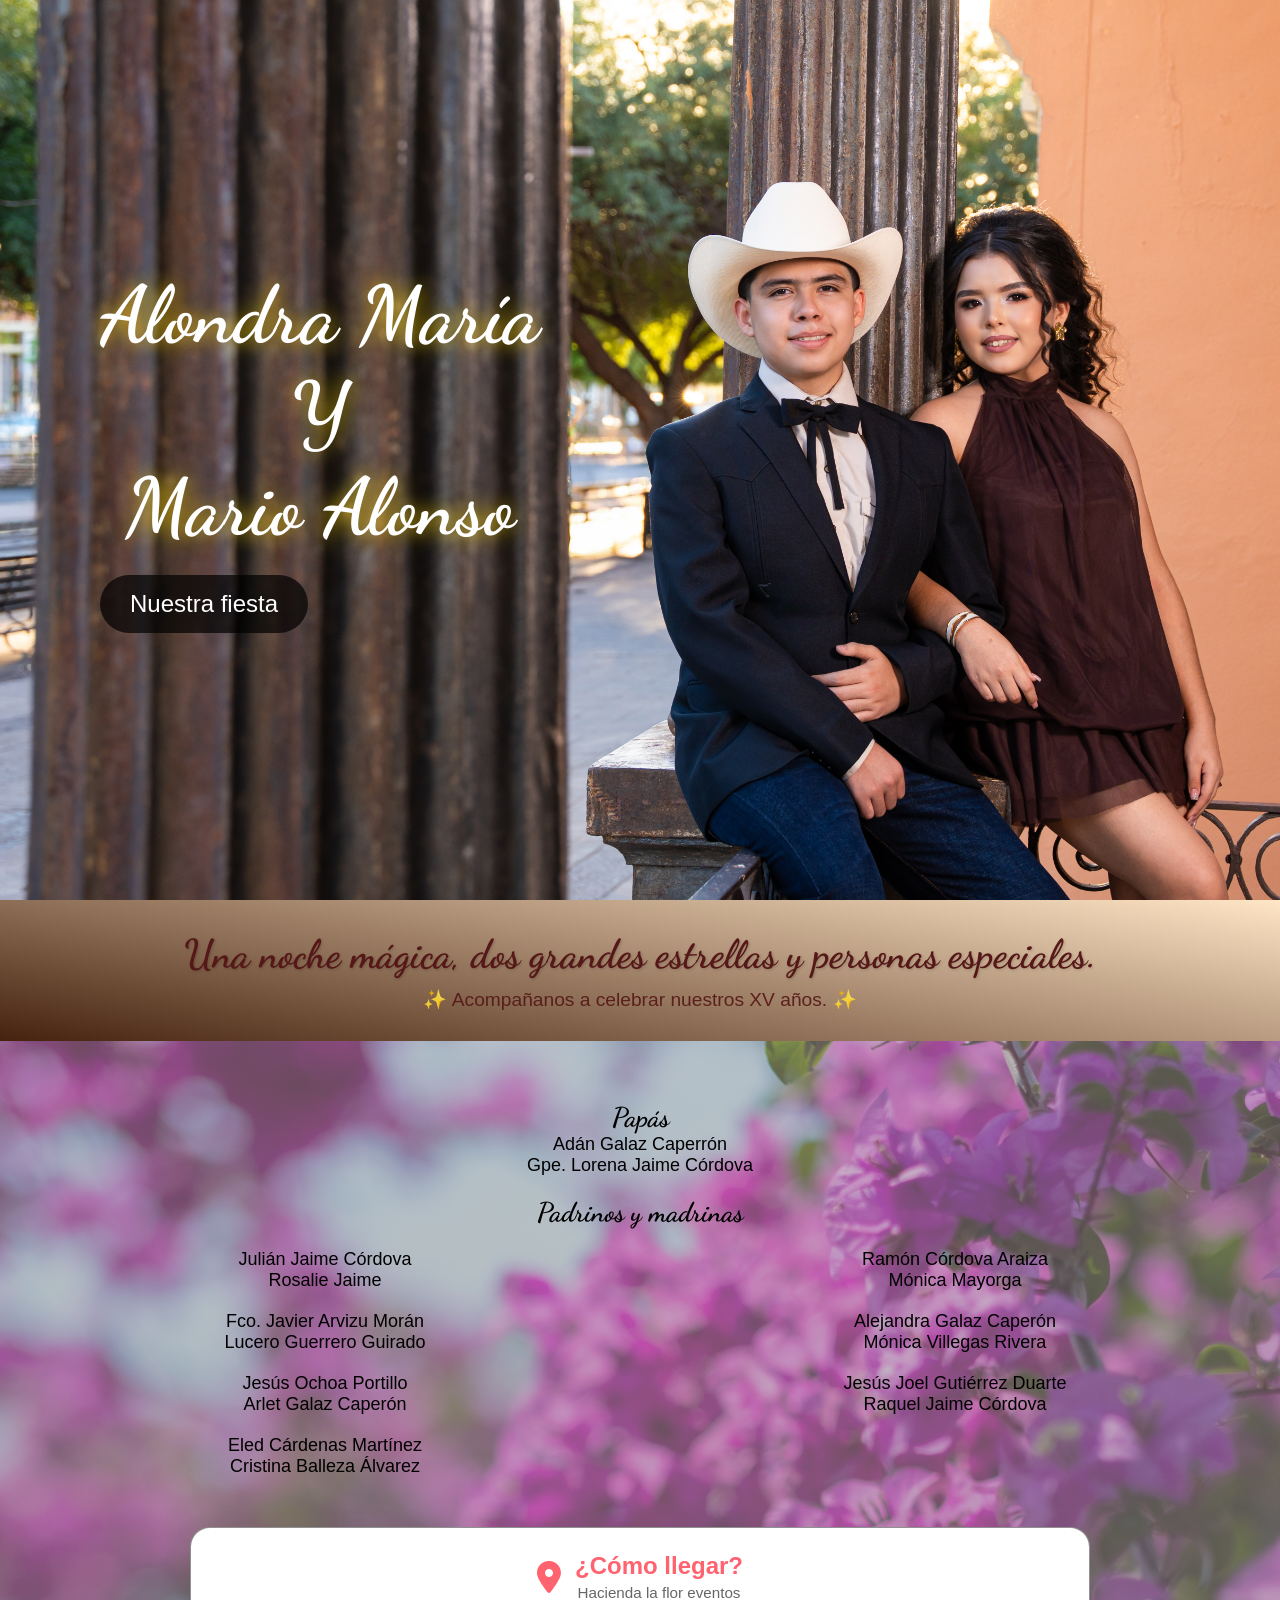
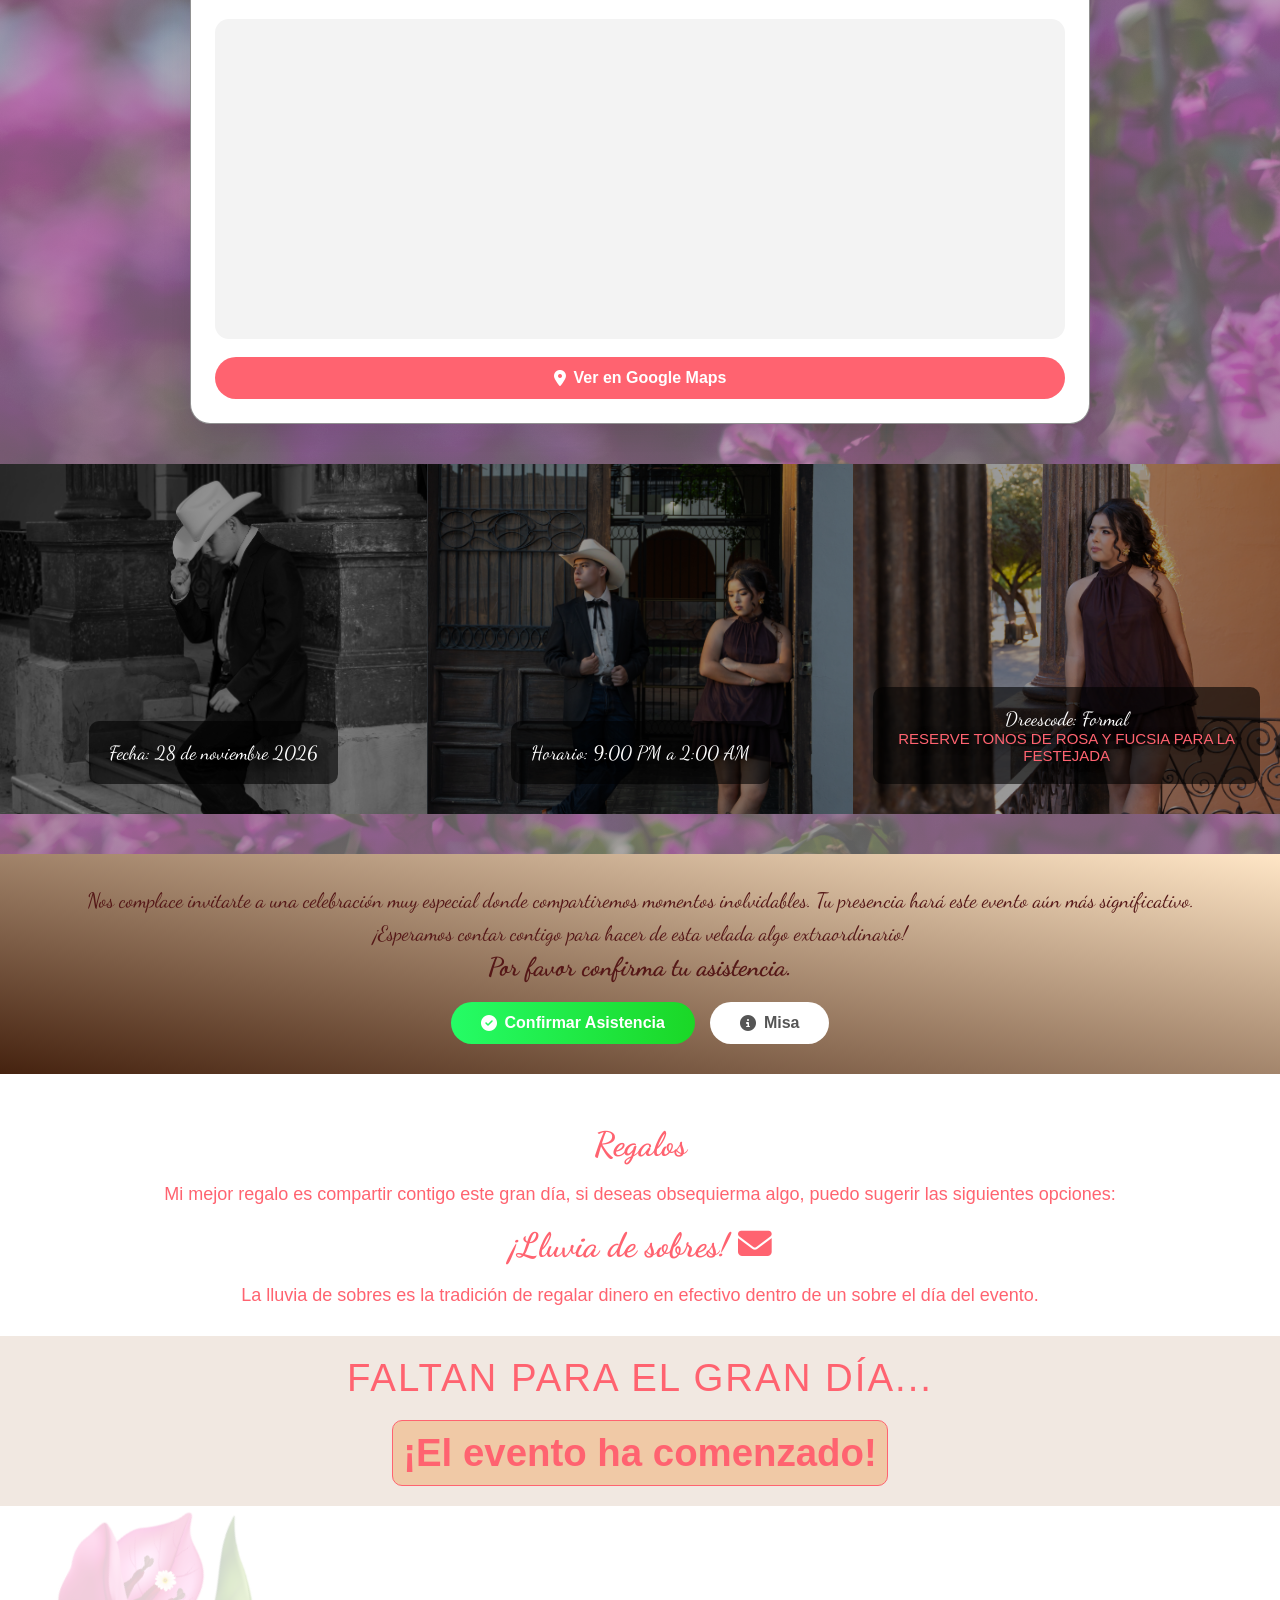
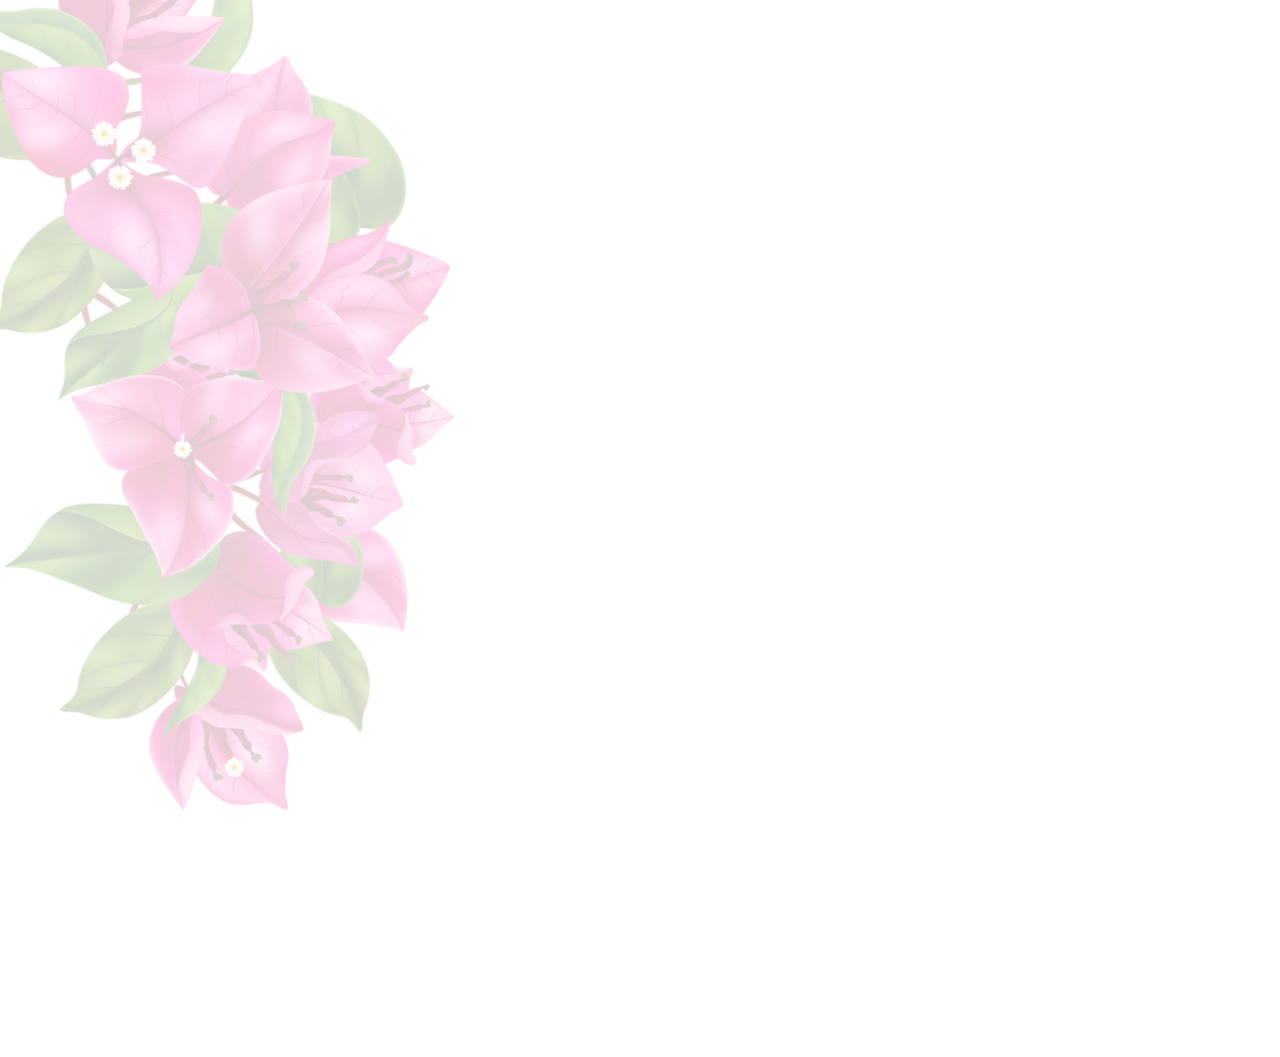
==== commit a7517bd7: "Add files via upload" ====
--- a/invitación.html
+++ b/invitación.html
@@ -8,13 +8,16 @@
     <link href="https://fonts.googleapis.com/css2?family=Montserrat:wght@400;600;700&family=Dancing+Script:wght@700&display=swap" rel="stylesheet">
     <link rel="stylesheet" href="https://cdnjs.cloudflare.com/ajax/libs/font-awesome/6.4.0/css/all.min.css">
 </head>
-<body>
+<body>    
+    <img src="flor(2).png" alt="flores chicas" class="decoracion chicas">
+    <img src="flor(1).png" alt="flores grandes" class="decoracion grandes">
     <div class="invitation-card">
         <div class="hero">
-            <img src="corona.png" alt="Corona" class="decoracion corona">
-            <img src="sombrero_vaquero.png" alt="Sombrero vaquero" class="decoracion sombrero">
-            <h1>Alondra María</h1>
-            <h1>Y Mario Alonso</h1>
+            <div>
+                <h1>Alondra María</h1>
+                <h1>Y</h1> 
+                <h1>Mario Alonso</h1>
+            </div>
             <p class="subtitle">Nuestra fiesta</p>
         </div>
 
@@ -43,11 +46,11 @@
                         <p>Mónica Mayorga</p>
                     </div>
                     <div>
-                        <p>Javier Arvizu Morán</p>
-                        <p>Lidia Guerrero Guirado</p>
+                        <p>Fco. Javier Arvizu Morán</p>
+                        <p>Lucero Guerrero Guirado</p>
                     </div>
                     <div>
-                        <p>Alejandra Gaba Caperón</p>
+                        <p>Alejandra Galaz Caperón</p>
                         <p>Mónica Villegas Rivera</p>
                     </div>
                     <div>
@@ -55,12 +58,12 @@
                         <p>Arlet Galaz Caperón</p>
                     </div>
                     <div>
-                        <p>Jesús Joel Gutiérrez D.</p>
+                        <p>Jesús Joel Gutiérrez Duarte</p>
                         <p>Raquel Jaime Córdova</p>
                     </div>
                     <div>
-                        <p>Eled Cásdenas Martínez</p>
-                        <p>Cristina Vallejo Álvarez</p>
+                        <p>Eled Cárdenas Martínez</p>
+                        <p>Cristina Balleza Álvarez</p>
                     </div>
                 </div>
             </div>
@@ -124,8 +127,10 @@
     </div>
 
     <div class="sobre">
-        <h3>Sugerencia de regalo:</h3>
+        <h3>Regalos</h3>
+        <p>Mi mejor regalo es compartir contigo este gran día, si deseas obsequierma algo, puedo sugerir las siguientes opciones:</p>
         <h3>¡Lluvia de sobres! <i class="fa-solid fa-envelope"></i></h3>
+        <p>La lluvia de sobres es la tradición de regalar dinero en efectivo dentro de un sobre el día del evento.</p>
     </div>
 
     <div class="countdown">
@@ -173,5 +178,3 @@
 </body>
 </html>
 
-<!--<a href="https://www.magnific.com/es/psd-gratis/ilustracion-sombrero-vaquero-dibujado-mano_229293450.htm">Imagen de magnific</a>-->
-<!--<a href="https://www.magnific.com/es/vector-gratis/corona-estilo-linea-llena_418787618.htm">Imagen de juicy_fish en Magnific</a>-->
--- a/invtStyle.css
+++ b/invtStyle.css
@@ -5,9 +5,12 @@
     font-family: 'Segoe UI', Tahoma, Geneva, Verdana, sans-serif;
 }
 
+html, body {
+    overflow-x: hidden;
+}
+
 .invitation-card {
     background: rgb(241 232 225);
-    overflow: hidden;
     position: relative;
 }
 
@@ -21,10 +24,6 @@
     padding: 100px;
     text-align: center;
     position: relative;
-}
-
-.hero > div {
-    padding-top: 150px;
 }
 
 .hero h1 {
@@ -32,7 +31,6 @@
     font-size: 5em;
     color: #fff;
     text-shadow: 0 0 20px rgba(255, 215, 0, 0.8);
-    margin-bottom: 20px;
     animation: fadeIn 2s ease-in-out;
 }
 
@@ -47,36 +45,6 @@
     margin-top: 20px;
 }
 
-/* ===== Decoraciones (corona y sombrero) ===== */
-.decoracion {
-    position: absolute;
-    z-index: 2;
-    pointer-events: none; /* evita que bloqueen clics */
-    transition: transform 0.3s ease, filter 0.3s ease;
-    filter: drop-shadow(0 6px 12px rgba(250, 250, 250, 0.45));
-    /* Estos son los parámetros que puedes ajustar por imagen: */
-    width: 120px;          /* tamaño base */
-    height: auto;
-    transform: rotate(0deg); /* rotación base */
-    animation: fadeIn 2s ease-in-out;
-}
-
-/* Corona: arriba a la izquierda */
-.corona {
-    top: 25px;
-    left: 60px;
-    width: 130px;
-    transform: rotate(-12deg);
-}
-
-/* Sombrero: arriba a la derecha */
-.sombrero {
-    top: 20px;
-    left: 480px;
-    width: 130px;
-    transform: rotate(10deg);
-}
-
 .intro {
     background: linear-gradient(10deg, #45220f, #ffe6c6);
     padding: 30px;
@@ -101,6 +69,31 @@
     padding-top: 40px;
     padding-bottom: 40px;
     background: linear-gradient(rgba(146, 146, 146, 0.5), rgba(136, 136, 136, 0.7)), url('bugambilia.jpg') center/cover no-repeat;
+}
+
+.decoracion {
+    position: absolute;
+    z-index: 2;
+    opacity: 0.2;
+    pointer-events: none; /* evita que bloqueen clics */
+    /* Estos son los parámetros que puedes ajustar por imagen: */
+    width: 200px;          /* tamaño base */
+    height: auto;
+    transform: rotate(0deg); /* rotación base */
+}
+
+.grandes{
+    top: 353vh;
+    left: -258px;
+    width: 93vh;
+    transform: rotate(115deg);
+}
+
+.chicas {
+    top: 414vh;
+    left: 182vh;
+    width: 64vh;
+    transform: rotate(65deg);
 }
 
 .family {
@@ -281,15 +274,19 @@
     display: flex;
     padding: 30px;
     flex-direction: column;
-    justify-content: center;
-    align-items: center;
-    font-size: 1.4em;
+    text-align: center;
+    font-size: 1.8em;
     color: #ff6370;
 }
 
 .sobre h3{
     font-family: 'Dancing Script';
-    padding-top: 15px;
+    padding-top: 20px;
+}
+
+.sobre p{
+    font-size: 18px;
+    padding-top: 20px;
 }
 
 .countdown {
@@ -475,6 +472,18 @@
 }
 
 @media (max-width: 600px) {
+    .chicas {
+        top: 602vh;
+        left: -30vh;
+        width: 64vh;
+    }
+
+    .grandes {
+        top: 496vh;
+        left: -258px;
+        width: 93vh;
+    }
+
     .padrinos p{
         font-size: 15px;
     }
@@ -489,17 +498,6 @@
 
     .mapa-preview {
         height: 260px;
-    }
-
-    .corona {
-        width: 75px;
-        left: 220px;
-        transform: rotate(-10deg);
-    }
-    .sombrero {
-        width: 65px;
-        left: 20px;
-        transform: rotate(8deg);
     }
 
     .hero {
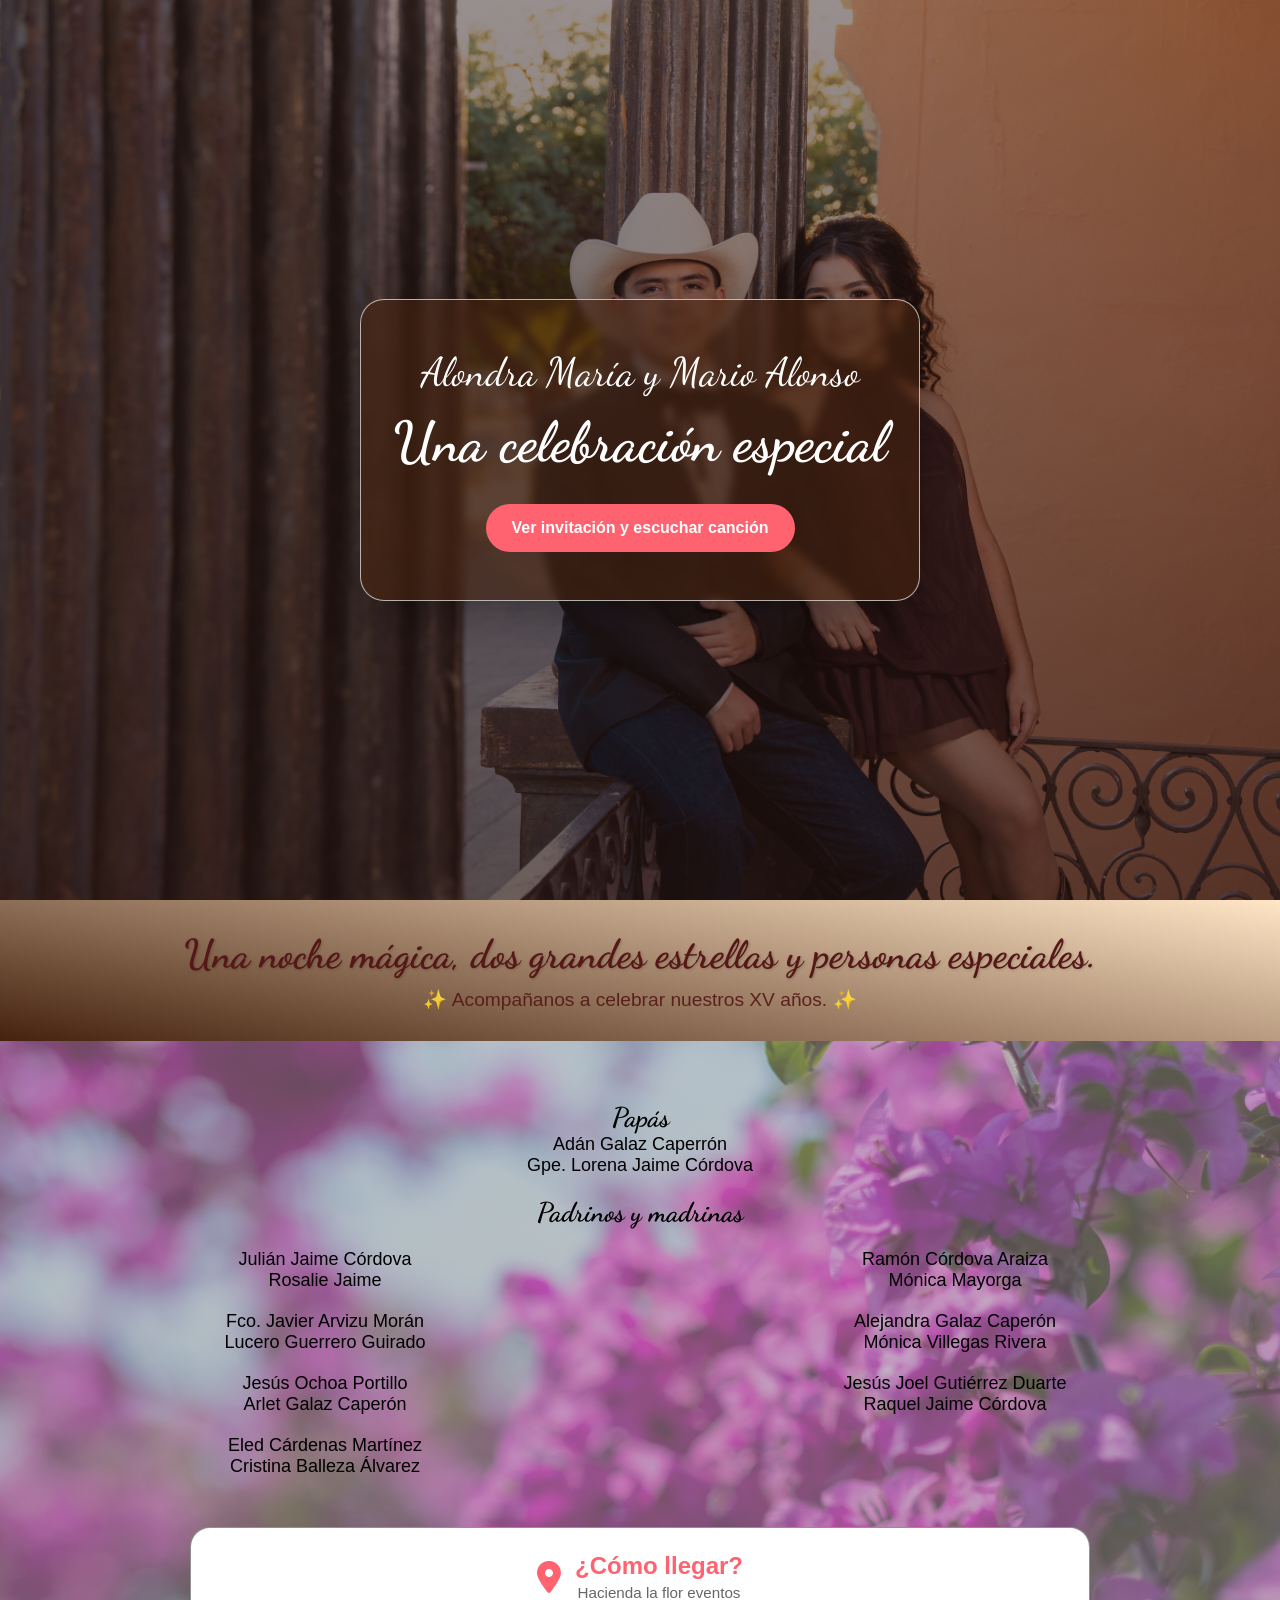
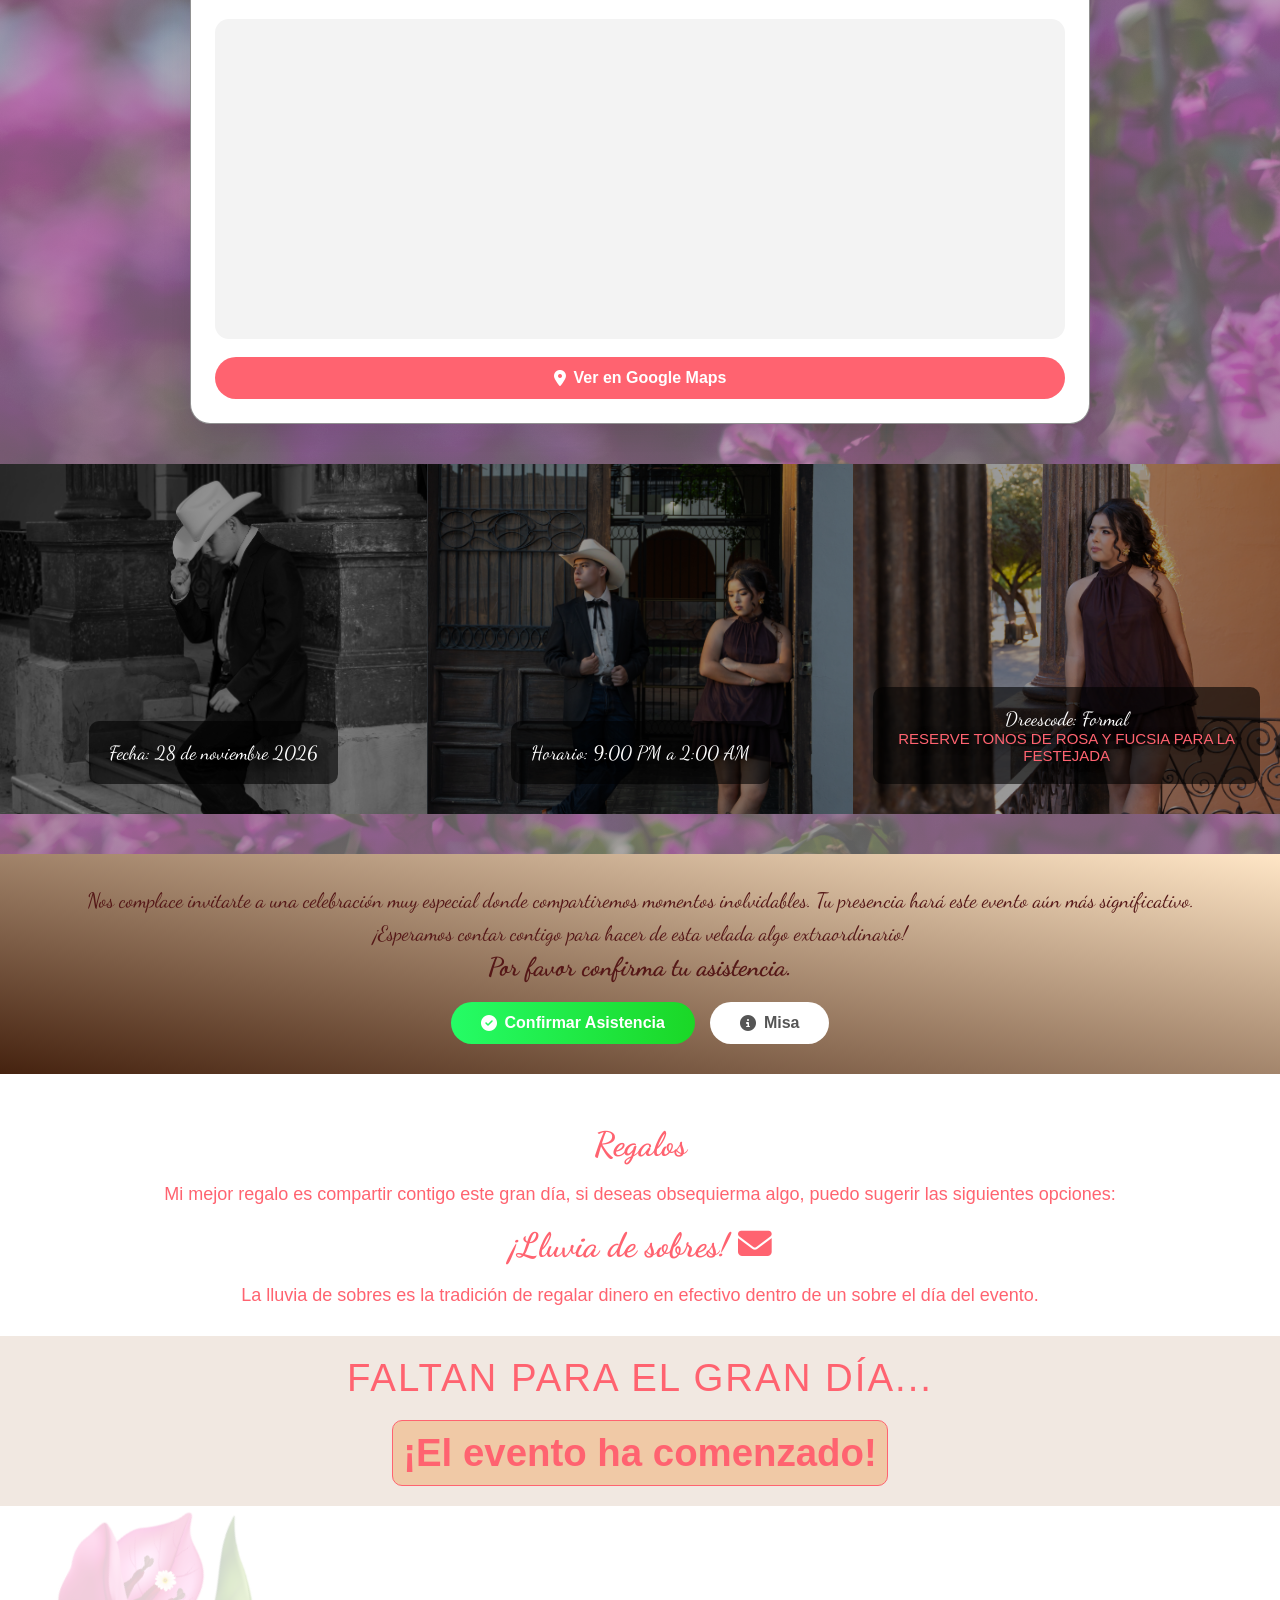
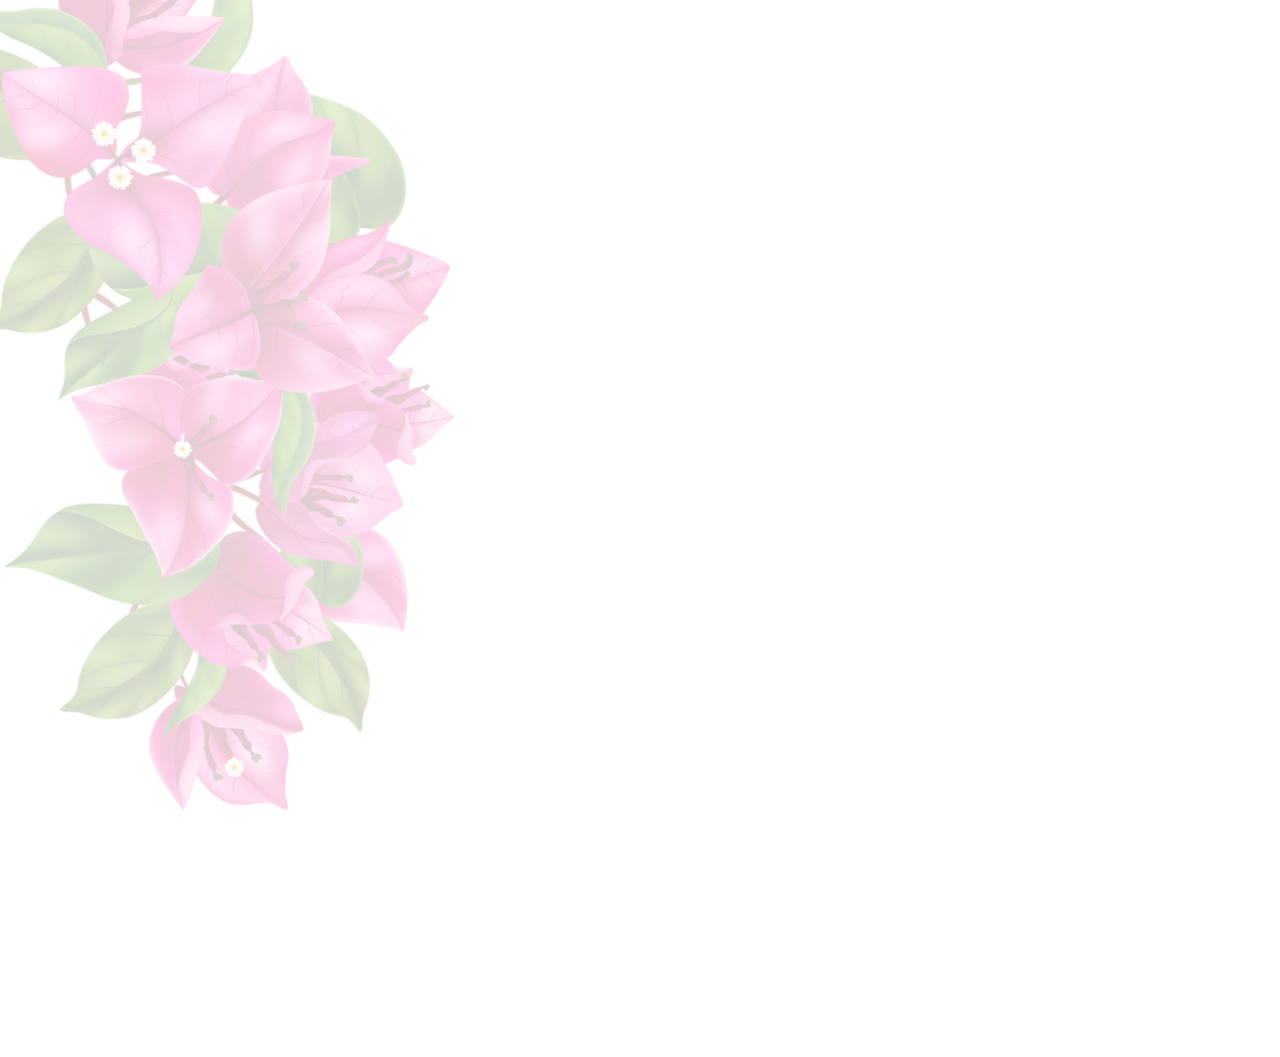
==== commit ac7c3ada: "Add files via upload" ====
--- a/invitación.html
+++ b/invitación.html
@@ -8,7 +8,19 @@
     <link href="https://fonts.googleapis.com/css2?family=Montserrat:wght@400;600;700&family=Dancing+Script:wght@700&display=swap" rel="stylesheet">
     <link rel="stylesheet" href="https://cdnjs.cloudflare.com/ajax/libs/font-awesome/6.4.0/css/all.min.css">
 </head>
-<body>    
+<body>
+    <div class="welcome-screen" id="welcomeScreen" role="dialog" aria-modal="true" aria-labelledby="welcomeTitle">
+        <div class="welcome-content">
+            <p class="welcome-eyebrow">Alondra María y Mario Alonso</p>
+            <h1 id="welcomeTitle">Una celebración especial</h1>
+            <button class="welcome-button" id="openInvitationBtn" type="button">
+                Ver invitación y escuchar canción
+            </button>
+        </div>
+    </div>
+    <audio id="invitationAudio" src="cancion.mp3" preload="none"></audio>
+    <p class="audio-error" id="audioPlaybackError" role="alert" hidden></p>
+
     <img src="flor(2).png" alt="flores chicas" class="decoracion chicas">
     <img src="flor(1).png" alt="flores grandes" class="decoracion grandes">
     <div class="invitation-card">
@@ -177,4 +189,3 @@
     <script src="invtScript.js"></script>
 </body>
 </html>
-
--- a/invtStyle.css
+++ b/invtStyle.css
@@ -7,6 +7,87 @@
 
 html, body {
     overflow-x: hidden;
+}
+
+.welcome-screen {
+    position: fixed;
+    inset: 0;
+    z-index: 2000;
+    display: flex;
+    align-items: center;
+    justify-content: center;
+    padding: 24px;
+    background:
+        linear-gradient(rgba(38, 20, 17, 0.48), rgba(38, 20, 17, 0.68)),
+        url('Top image.jpg') center/cover no-repeat;
+}
+
+.welcome-screen[hidden] {
+    display: none;
+}
+
+.welcome-content {
+    width: min(100%, 560px);
+    padding: 48px 32px;
+    border: 1px solid rgba(255, 255, 255, 0.65);
+    border-radius: 24px;
+    background: rgba(69, 34, 15, 0.62);
+    color: #fff;
+    text-align: center;
+    box-shadow: 0 16px 48px rgba(0, 0, 0, 0.3);
+    backdrop-filter: blur(4px);
+}
+
+.welcome-eyebrow {
+    margin-bottom: 12px;
+    font-family: 'Dancing Script', cursive;
+    font-size: clamp(1.7rem, 5vw, 2.5rem);
+}
+
+.welcome-content h1 {
+    margin-bottom: 28px;
+    font-family: 'Dancing Script', cursive;
+    font-size: clamp(2rem, 7vw, 3.5rem);
+    font-weight: 700;
+}
+
+.welcome-button {
+    padding: 15px 26px;
+    border: 0;
+    border-radius: 50px;
+    background: #ff6370;
+    color: #fff;
+    font-size: 1rem;
+    font-weight: 700;
+    cursor: pointer;
+    transition: background 0.2s ease, transform 0.2s ease;
+}
+
+.welcome-button:hover {
+    background: #b91d3e;
+    transform: translateY(-2px);
+}
+
+.welcome-button:focus-visible {
+    outline: 3px solid #fff;
+    outline-offset: 4px;
+}
+
+.audio-error {
+    position: fixed;
+    right: 16px;
+    bottom: 16px;
+    z-index: 2001;
+    max-width: min(460px, calc(100% - 32px));
+    padding: 14px 18px;
+    border-radius: 12px;
+    background: #fff;
+    color: #8a1c2d;
+    box-shadow: 0 4px 18px rgba(0, 0, 0, 0.2);
+}
+
+.audio-error[hidden] {
+    display: none;
 }
 
 .invitation-card {
